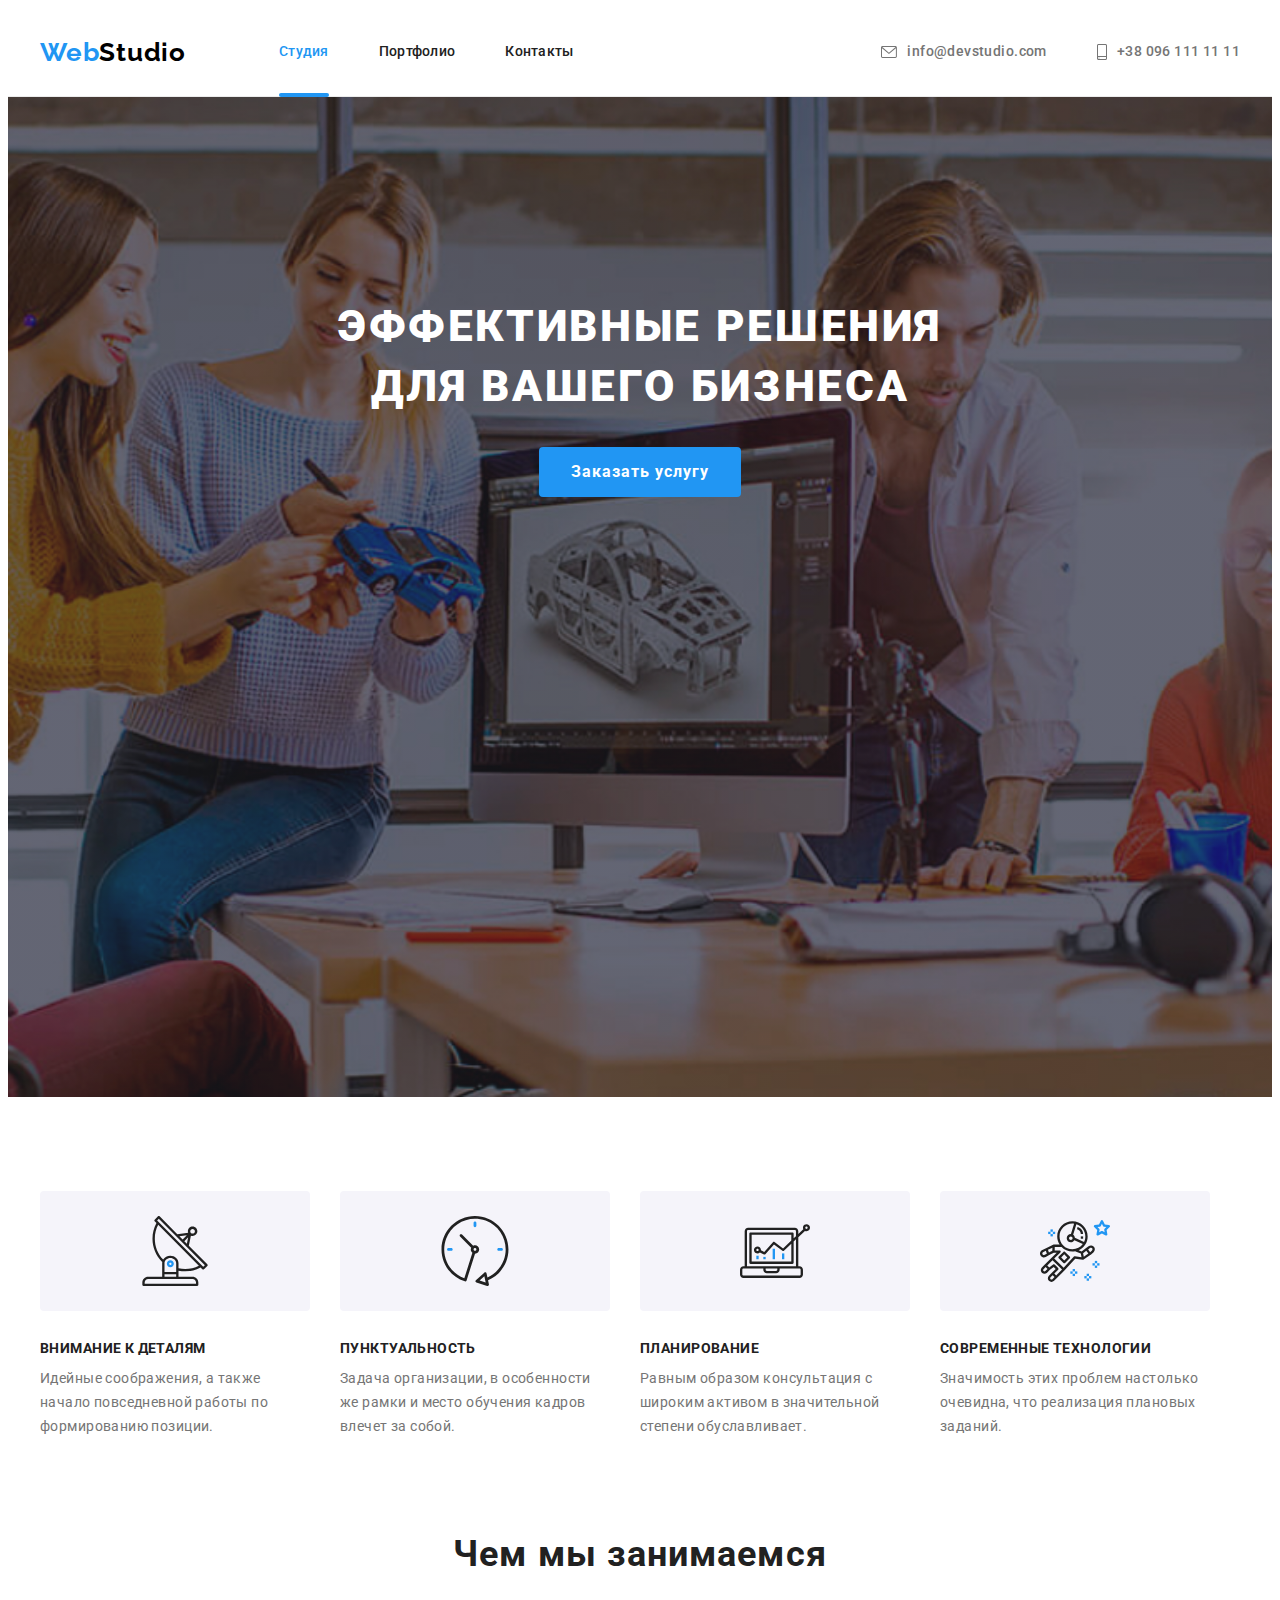
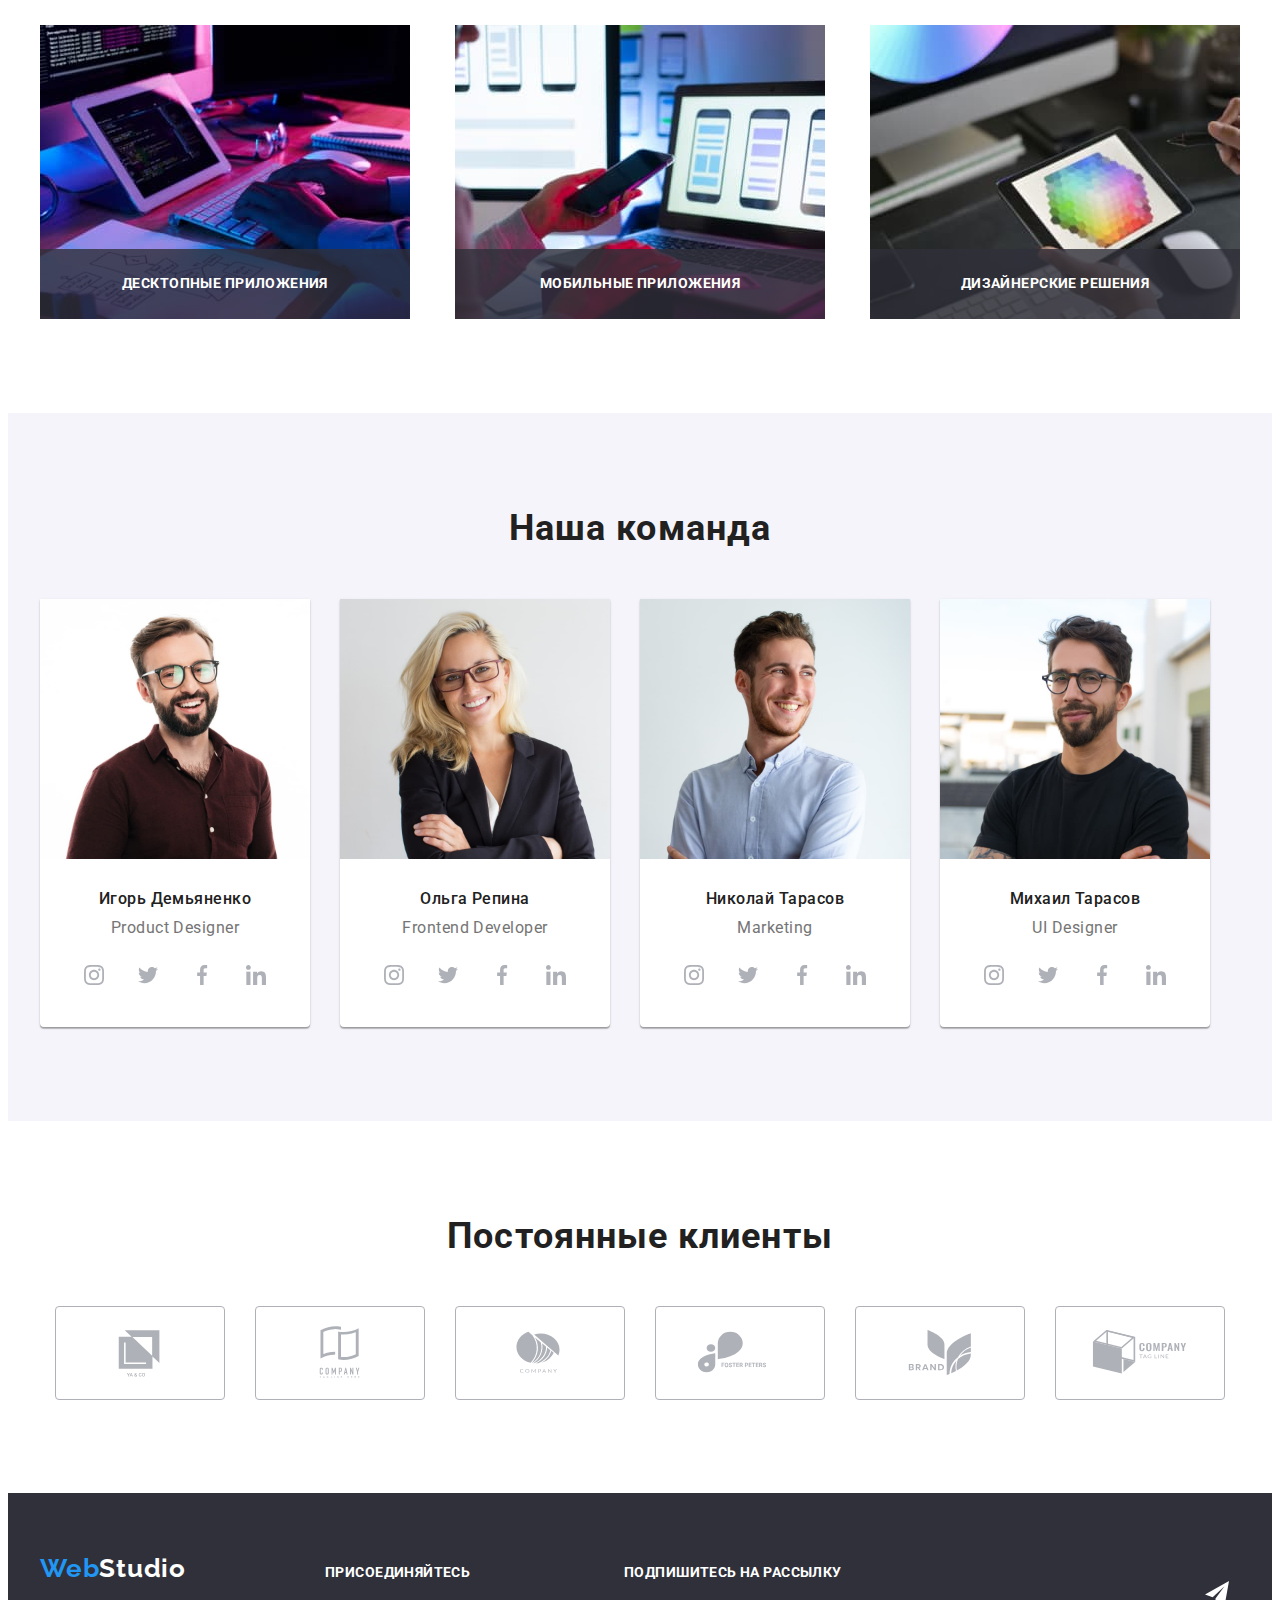
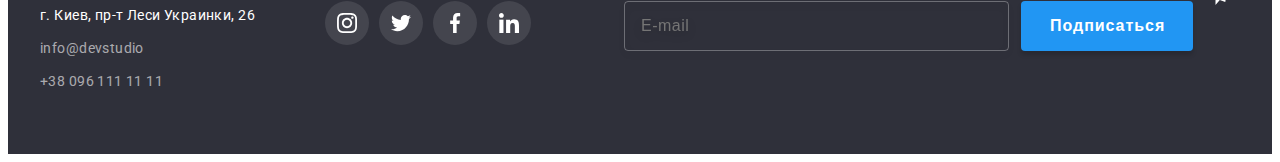
==== index.html @ ee9f7da3 "Adds footer subscribe" ====
<!DOCTYPE html>
<html lang="en">

<head>
  <meta charset="UTF-8" />
  <meta http-equiv="X-UA-Compatible" content="IE=edge" />
  <meta name="viewport" content="width=device-width, initial-scale=1.0" />
  <title>Document</title>
  <link rel="preconnect" href="https://fonts.googleapis.com" />
  <link rel="preconnect" href="https://fonts.gstatic.com" crossorigin />
  <link href="https://fonts.googleapis.com/css2?family=Raleway:wght@700&family=Roboto:wght@400;500;700;900&display=swap"
    rel="stylesheet" />
  <link rel="stylesheet" href="https://cdnjs.cloudflare.com/ajax/libs/modern-normalize/1.1.0/modern-normalize.min.css"
    integrity="sha512-wpPYUAdjBVSE4KJnH1VR1HeZfpl1ub8YT/NKx4PuQ5NmX2tKuGu6U/JRp5y+Y8XG2tV+wKQpNHVUX03MfMFn9Q=="
    crossorigin="anonymous" referrerpolicy="no-referrer" />
  <link rel="stylesheet" href="./css/styles.css" />
</head>

<body>
  <!--Шапка сайта-->

  <header class="heder">
    <div class="container heder-container">
      <nav class="navigation">
        <a class="logo" href="./index.html"><span class="text-web">Web</span>Studio</a>
        <ul class="heder-nav">
          <li class="heder-nav-item"><a href="" class="link current">Студия</a></li>
          <li class="heder-nav-item"><a href="./portfolio.html" class="link">Портфолио</a></li>
          <li class="heder-nav-item"><a href="" class="link">Контакты</a></li>
        </ul>
      </nav>
      <div class="heder-contacts">
        <ul class="heder-nav-link">
          <li class="heder-nav-contacts">
            <a href="mailto:info@devstudio" class="heder-link-contacts">
              <svg class="heder-contacts-icon" width="16" height="12">
                <use href="images/icons.svg#icon-envelope"></use>
              </svg>
              info@devstudio.com</a>
          </li>
          <li class="heder-nav-contacts">
            <a href="tel:+380961111111" class="heder-link-contacts">
              <svg class="heder-contacts-icon" width="10" height="16">
                <use href="images/icons.svg#icon-smartphone"></use>
              </svg>
              +38 096 111 11 11</a>
          </li>
        </ul>
      </div>
    </div>
  </header>

  <!--Герой-->

  <main>
    <section class="hero">
      <div class="container">
        <h1 class="hero-title">
          Эффективные решения <br />
          для вашего бизнеса
        </h1>
        <button data-modal-open type="button" class="button-primery">Заказать услугу</button>
      </div>
    </section>

    <!--Преимущества-->

    <section class="benefits section">
      <div class="container benefits-container">
        <h2 class="visually-hidden">Наши преимущества</h2>
        <ul class="benefits-list">
          <li class="benefits-item">
            <div class="benefits-content">
              <svg class="icon" width="70" height="70">
                <use href="images/icons.svg#icon-antenna"></use>
              </svg>
            </div>
            <h3 class="benefits-title">Внимание к деталям</h3>
            <p class="benefits-item-text">
              Идейные соображения, а также начало повседневной работы по формированию позиции.
            </p>
          </li>
          <li class="benefits-item">
            <div class="benefits-content">
              <svg class="icon" width="70" height="70">
                <use href="images/icons.svg#icon-clock"></use>
              </svg>
            </div>
            <h3 class="benefits-title">Пунктуальность</h3>
            <p class="benefits-item-text">
              Задача организации, в особенности же рамки и место обучения кадров влечет за собой.
            </p>
          </li>
          <li class="benefits-item">
            <div class="benefits-content">
              <svg class="icon" width="70" height="70">
                <use href="images/icons.svg#icon-diagram"></use>
              </svg>
            </div>
            <h3 class="benefits-title">Планирование</h3>
            <p class="benefits-item-text">
              Равным образом консультация с широким активом в значительной степени обуславливает.
            </p>
          </li>
          <li class="benefits-item">
            <div class="benefits-content">
              <svg class="icon" width="70" height="70">
                <use href="images/icons.svg#icon-astronaut"></use>
              </svg>
            </div>
            <h3 class="benefits-title">Современные технологии</h3>
            <p class="benefits-item-text">
              Значимость этих проблем настолько очевидна, что реализация плановых заданий.
            </p>
          </li>
        </ul>
      </div>
    </section>

    <!--Чем мы занимаемся-->

    <section class="class section class-section">
      <div class="container">
        <h2 class="section-title">Чем мы занимаемся</h2>
        <ul class="class-list">
          <li class="class-img">
            <img src="./images/img-1.jpg" alt="image laptop" width="370" height="294" />
            <h3 class="class-caption-pictures">Десктопные приложения</h3>
          </li>
          <li class="class-img">
            <img src="./images/img-2.jpg" alt="image phone" width="370" height="294" />
            <h3 class="class-caption-pictures">Мобильные приложения</h3>
          </li>
          <li class="class-img">
            <img src="./images/img-3.jpg" alt="image tablet" width="370" height="294" />
            <h3 class="class-caption-pictures">Дизайнерские решения</h3>
          </li>
        </ul>
      </div>
    </section>

    <!--Наша команда-->

    <section class="team section">
      <div class="container">
        <h2 class="section-title">Наша команда</h2>
        <ul class="team-list">
          <li class="team-item">
            <img src="./images/igor.jpg" alt="igor-demyanenko" width="270" height="260" />
            <div class="team-item-content">
              <h3 class="team-title">Игорь Демьяненко</h3>
              <p class="team-caption" lang="en">Product Designer</p>
              <ul class="team-socials-list">
                <li class="team-socials-item">
                  <a href="" class="team-socials-link">
                    <svg class="team-social-icon" width="20" height="20">
                      <use href="images/icons.svg#icon-instagram"></use>
                    </svg>
                  </a>
                </li>
                <li class="team-socials-item">
                  <a href="" class="team-socials-link"><svg class="team-social-icon" width="20" height="20">
                      <use href="images/icons.svg#icon-twitter"></use>
                    </svg>
                  </a>
                </li>
                <li class="team-socials-item">
                  <a href="" class="team-socials-link"><svg class="team-social-icon" width="20" height="20">
                      <use href="images/icons.svg#icon-facebook"></use>
                    </svg>
                  </a>
                </li>
                <li class="team-socials-item">
                  <a href="" class="team-socials-link"><svg class="team-social-icon" width="20" height="20">
                      <use href="images/icons.svg#icon-linkedin"></use>
                    </svg>
                  </a>
                </li>
              </ul>
            </div>
          </li>
          <li class="team-item">
            <img src="./images/olga.jpg" alt="olga-repina" width="270" height="260" />
            <div class="team-item-content">
              <h3 class="team-title">Ольга Репина</h3>
              <p class="team-caption" lang="en">Frontend Developer</p>
              <ul class="team-socials-list">
                <li class="team-socials-item">
                  <a href="" class="team-socials-link">
                    <svg class="team-social-icon" width="20" height="20">
                      <use href="images/icons.svg#icon-instagram"></use>
                    </svg>
                  </a>
                </li>
                <li class="team-socials-item">
                  <a href="" class="team-socials-link"><svg class="team-social-icon" width="20" height="20">
                      <use href="images/icons.svg#icon-twitter"></use>
                    </svg>
                  </a>
                </li>
                <li class="team-socials-item">
                  <a href="" class="team-socials-link"><svg class="team-social-icon" width="20" height="20">
                      <use href="images/icons.svg#icon-facebook"></use>
                    </svg>
                  </a>
                </li>
                <li class="team-socials-item">
                  <a href="" class="team-socials-link"><svg class="team-social-icon" width="20" height="20">
                      <use href="images/icons.svg#icon-linkedin"></use>
                    </svg>
                  </a>
                </li>
              </ul>
            </div>
          </li>
          <li class="team-item">
            <img src="./images/nicolay.jpg" alt="nicolay-tarasov" width="270" height="260" />
            <div class="team-item-content">
              <h3 class="team-title">Николай Тарасов</h3>
              <p class="team-caption" lang="en">Marketing</p>
              <ul class="team-socials-list">
                <li class="team-socials-item">
                  <a href="" class="team-socials-link">
                    <svg class="team-social-icon" width="20" height="20">
                      <use href="images/icons.svg#icon-instagram"></use>
                    </svg>
                  </a>
                </li>
                <li class="team-socials-item">
                  <a href="" class="team-socials-link"><svg class="team-social-icon" width="20" height="20">
                      <use href="images/icons.svg#icon-twitter"></use>
                    </svg>
                  </a>
                </li>
                <li class="team-socials-item">
                  <a href="" class="team-socials-link"><svg class="team-social-icon" width="20" height="20">
                      <use href="images/icons.svg#icon-facebook"></use>
                    </svg>
                  </a>
                </li>
                <li class="team-socials-item">
                  <a href="" class="team-socials-link"><svg class="team-social-icon" width="20" height="20">
                      <use href="images/icons.svg#icon-linkedin"></use>
                    </svg>
                  </a>
                </li>
              </ul>
            </div>
          </li>
          <li class="team-item">
            <img src="./images/mihail.jpg" alt="mihail-tarasov" width="270" height="260" />
            <div class="team-item-content">
              <h3 class="team-title">Михаил Тарасов</h3>
              <p class="team-caption" lang="en">UI Designer</p>
              <ul class="team-socials-list">
                <li class="team-socials-item">
                  <a href="" class="team-socials-link">
                    <svg class="team-social-icon" width="20" height="20">
                      <use href="images/icons.svg#icon-instagram"></use>
                    </svg>
                  </a>
                </li>
                <li class="team-socials-item">
                  <a href="" class="team-socials-link"><svg class="team-social-icon" width="20" height="20">
                      <use href="images/icons.svg#icon-twitter"></use>
                    </svg>
                  </a>
                </li>
                <li class="team-socials-item">
                  <a href="" class="team-socials-link"><svg class="team-social-icon" width="20" height="20">
                      <use href="images/icons.svg#icon-facebook"></use>
                    </svg>
                  </a>
                </li>
                <li class="team-socials-item">
                  <a href="" class="team-socials-link"><svg class="team-social-icon" width="20" height="20">
                      <use href="images/icons.svg#icon-linkedin"></use>
                    </svg>
                  </a>
                </li>
              </ul>
            </div>
          </li>
        </ul>
      </div>
    </section>
  </main>

  <!-- Постоянные клиенты -->

  <section class="section clients">
    <div class="container">
      <h2 class="section-title">Постоянные клиенты</h2>
      <ul class="clients-list">
        <li class="clients-item">
          <a href="" class="clients-link"><svg class="clients-icon" width="106" height="60">
              <use href="images/icons.svg#icon-Logo-1"></use>
            </svg>
          </a>
        </li>
        <li class="clients-item">
          <a href="" class="clients-link"><svg class="clients-icon" width="106" height="60">
              <use href="images/icons.svg#icon-Logo-2"></use>
            </svg>
          </a>
        </li>
        <li class="clients-item">
          <a href="" class="clients-link"><svg class="clients-icon" width="106" height="60">
              <use href="images/icons.svg#icon-Logo-3"></use>
            </svg>
          </a>
        </li>
        <li class="clients-item">
          <a href="" class="clients-link"><svg class="clients-icon" width="106" height="60">
              <use href="images/icons.svg#icon-Logo-4"></use>
            </svg>
          </a>
        </li>
        <li class="clients-item">
          <a href="" class="clients-link"><svg class="clients-icon" width="106" height="60">
              <use href="images/icons.svg#icon-Logo-5"></use>
            </svg>
          </a>
        </li>
        <li class="clients-item">
          <a href="" class="clients-link"><svg class="clients-icon" width="106" height="60">
              <use href="images/icons.svg#icon-Logo-6"></use>
            </svg>
          </a>
        </li>
      </ul>
    </div>
  </section>

  <!--Подвал страницы-->

  <footer class="footer">
    <div class="container footer-container">
      <div class="footer-address">
        <a class="footer-logo" href="./index.html"><span class="footer-text-web">Web</span>Studio</a>
        <address class="address">
          <ul class="footer-contact">
            <li class="footer-item">
              <a href="https://www.google.com/maps/place/%D0%B1%D1%83%D0%BB.+%D0%9B%D0%B5%D1%81%D0%B8+%D0%A3%D0%BA%D1%80%D0%B0%D0%B8%D0%BD%D0%BA%D0%B8,+26,+%D0%9A%D0%B8%D0%B5%D0%B2,+02000/@50.4265807,30.5361971,17z/data=!3m1!4b1!4m5!3m4!1s0x40d4cf0e033ecbe9:0x57a4dffefec77da0!8m2!3d50.4265807!4d30.5383858"
                class="footer-link-maps">г. Киев, пр-т Леси Украинки, 26</a>
            </li>
            <li class="footer-item">
              <a href="mailto:info@devstudio" class="footer-link">info@devstudio</a>
            </li>
            <li class="footer-item">
              <a href="tel:+380961111111" class="footer-link">+38 096 111 11 11</a>
            </li>
          </ul>
        </address>
      </div>
      <div class="footer-sotials">
        <p class="footer-text-join">присоединяйтесь</p>
        <ul class="footer-socials-list">
          <li class="footer-socials-item">
            <a href="" class="footer-socials-link"><svg class="footer-social-icon" width="20" height="20">
                <use href="images/icons.svg#icon-instagram"></use>
              </svg>
            </a>
          </li>

          <li class="footer-socials-item">
            <a href="" class="footer-socials-link">
              <svg class="footer-social-icon" width="20" height="20">
                <use href="images/icons.svg#icon-twitter"></use>
              </svg>
            </a>
          </li>

          <li class="footer-socials-item">
            <a href="" class="footer-socials-link">
              <svg class="footer-social-icon" width="20" height="20">
                <use href="images/icons.svg#icon-facebook"></use>
              </svg>
            </a>
          </li>
          <li class="footer-socials-item">
            <a href="" class="footer-socials-link">
              <svg class="footer-social-icon" width="20" height="20">
                <use href="images/icons.svg#icon-linkedin"></use>
              </svg>
            </a>
          </li>
        </ul>
      </div>
      <form class="footer-form">
        <p class="footer-form-text">Подпишитесь на рассылку</p>
        <div class="foorer-subscribe">
          <input class="footer-input-mail" type="email" name="email" id="email" placeholder="E-mail">
          <button class="subscribe-button" type="submit">Подписаться</button>
          <svg class="icon-subscribe" width="24" height="24">
            <use href="./images/icons.svg#icon-subscribe"></use>
          </svg>
        </div>
      </form>
    </div>
  </footer>

  <!-- Модельное окно -->

  <div class="backgrop is-hidden" data-modal>
    <div class="modal">
      <button class="button-close" data-modal-close>
        <svg class="icon-close" width="11" height="11">
          <use href="images/icons.svg#icon-Vector"></use>
        </svg>
      </button>
      <form class="modal-form">
        <h3 class="modal-text">Оставьте свои данные, мы вам перезвоним</h3>
        <ul class="modal-form-list">
          <li class="modal-form-item">
            <label class="modal-label" for="name">Имя</label>
            <input class="modal-input" type="text" name="name" id="name" />
            <svg class="model-icon" width="12" height="12">
              <use href="./images/icons.svg#icon-person-black"></use>
            </svg>
          </li>

          <li class="modal-form-item">
            <label class="modal-label" for="tel">Телефон</label>
            <input class="modal-input" type="tel" name="tel" id="tel" />
            <svg class="model-icon" width="13" height="13">
              <use href="./images/icons.svg#icon-phone-black"></use>
            </svg>
          </li>

          <li class="modal-form-item">
            <label class="modal-label" for="mail">Почта</label>
            <input class="modal-input" type="email" name="meil" id="mail" />
            <svg class="model-icon" width="15" height="12">
              <use href="./images/icons.svg#icon-emeil-black"></use>
            </svg>
          </li>

          <li class="modal-form-item">
            <label class="modal-label" for="comment">Комментарий</label>
            <textarea class="model-comment" name="comment" id="comment" rows="4" placeholder="Введите текст"></textarea>
          </li>
        </ul>

        <input type="checkbox" name="agreement" id="agreement" />
        <label class="modal-label-agreement" for="agreement">Соглашаюсь с рассылкой и принимаю
          <a class="modal-link" href="">Условия договора</a>
        </label>

        <button class="modal-button-send" type="submit">Отправить</button>
      </form>
    </div>
  </div>



  <script src="./js/modal.js"></script>
</body>

</html>
---- css/styles.css ----
:root {
  --primary-text-color: #757575;
  --title-text-color: #212121;
  --accent-color: #2196f3;
  --primary-white-color: #ffffff;
  --secondary-background-color: #f5f4fa;
}

p,
h1,
h2,
h3,
h4,
h5,
h6 {
  margin: 0;
}

ul {
  margin: 0;
  padding: 0;
}

body {
  background-color: var(--primary-white-color);
  color: var(--title-text-color);

  font-family: 'Roboto', sans-serif;
  font-size: 14px;
  line-height: 1.71;
  letter-spacing: 0.03em;
}

ul {
  list-style: none;
}

img {
  display: block;
}

a {
  text-decoration: none;
}

.container {
  width: 1200px;
  padding-left: 15px;
  padding-right: 15px;
  margin: 0 auto;
}

.visually-hidden {
  position: absolute;
  white-space: nowrap;
  width: 1px;
  height: 1px;
  overflow: hidden;
  border: 0;
  padding: 0;
  clip: rect(0 0 0 0);
  clip-path: inset(50%);
  margin: -1px;
}

/* logo */

.logo {
  padding-top: 25px;
  padding-bottom: 24px;

  color: #000000;
  font-family: 'Raleway', cursive;
  font-weight: 700;
  font-size: 26px;
  line-height: 1.19;
  letter-spacing: 0.03em;
}
.text-web {
  color: var(--accent-color);
}

/* Heder */

.navigation {
  display: flex;
  align-items: center;
}

.heder {
  background-color: #ffffff;
  border-bottom: 1px solid #ececec;
}

.heder-container {
  display: flex;
  align-items: center;
}

.heder-link {
  display: flex;

  padding-top: 32px;
  padding-bottom: 32px;

  font-weight: 500;
  font-size: 14px;
  line-height: 1.14;
  letter-spacing: 0.02em;
  color: var(--primary-text-color);

  transition: color 250ms linear;
}

.heder-link:hover,
.heder-link:focus {
  color: var(--accent-color);
}

.heder-contacts {
  margin-left: auto;
}

.heder-nav-contacts {
  display: flex;
  justify-content: center;
  align-items: center;
}

.heder-nav-contacts + .heder-nav-contacts {
  margin-left: 50px;
}

.heder-link-contacts {
  font-weight: 500;
  display: flex;
  align-items: center;
  color: var(--primary-text-color);
  padding-top: 32px;
  padding-bottom: 32px;

  transition: color 250ms cubic-bezier(0.4, 0, 0.2, 1);
}

.heder-link-contacts:hover,
.heder-link-contacts:focus {
  color: var(--accent-color);
}

.heder-contacts-icon {
  margin-right: 10px;
  fill: currentColor;
  transition: color 250ms linear;
}

.heder-nav {
  display: flex;
  margin-left: 93px;
}

.heder-nav-link {
  display: flex;
}

.heder-nav-item + .heder-nav-item {
  margin-left: 50px;
}

.heder-nav .link {
  display: block;
  padding-top: 32px;
  padding-bottom: 32px;

  color: var(--title-text-color);
  font-weight: 500;
  font-size: 14px;
  line-height: 1.14;
  letter-spacing: 0.02em;

  transition: color 250ms cubic-bezier(0.4, 0, 0.2, 1);
}

.heder-nav .link:hover,
.heder-nav .link:focus {
  color: var(--accent-color);
}

.current::after {
  content: '';
  width: 100%;
  height: 4px;
  position: absolute;
  background-color: var(--accent-color);
  left: 0px;
  bottom: -5px;
  border-radius: 2px;
}

.heder-nav .link.current {
  color: var(--accent-color);
  position: relative;
}

/* Hero */

.hero {
  max-width: 1600px;
  height: 600px;
  margin-left: auto;
  margin-right: auto;
  background-color: #2f303a;
  background-image: linear-gradient(rgba(47, 48, 58, 0.4), rgba(47, 48, 58, 0.4)),
    url(../images/hero-bg.jpg);
  background-repeat: no-repeat;
  background-position: center;
  background-size: cover;

  text-align: center;
  padding-top: 200px;
  padding-bottom: 200px;
}

.hero-title {
  color: var(--primary-white-color);

  font-weight: 900;
  font-size: 44px;
  line-height: 1.36;
  text-align: center;
  letter-spacing: 0.06em;

  text-transform: uppercase;

  margin-bottom: 30px;
}

/* Section */

.section {
  padding-top: 94px;
  padding-bottom: 94px;
}

.benefits-container {
  display: flex;
  flex-wrap: 270px;
}

.benefits-list {
  display: flex;
  flex-wrap: wrap;
}

.benefits-title {
  color: var(--title-text-color);

  font-weight: 700;
  line-height: 1.14;
  font-size: 14px;
  text-transform: uppercase;

  margin-bottom: 10px;
  width: 270px;
}

.benefits-item {
  width: 270px;
}

.benefits-content {
  display: flex;
  margin-bottom: 30px;
  height: 120px;
  align-items: center;
  justify-content: center;
  background-color: var(--secondary-background-color);
  border-radius: 4px;
}

.benefits-item + .benefits-item {
  margin-left: 30px;
}

.benefits-item-text {
  color: var(--primary-text-color);

  font-size: 14px;
  line-height: 1.71;
  letter-spacing: 0.03em;
}

.section-title {
  color: var(--title-text-color);

  font-weight: 700;
  font-size: 36px;
  line-height: 1.17;
  text-align: center;
  letter-spacing: 0.03em;

  margin-bottom: 50px;
}

/* Class */

.class-section {
  padding-top: 0px;
}

.class-list {
  display: flex;
  justify-content: space-between;
}

.class-img {
  position: relative;
}

.class-img + .class-img {
  margin-left: 30px;
}

.class-caption-pictures {
  position: absolute;
  bottom: 0;
  color: var(--primary-white-color);
  text-transform: uppercase;
  height: 70px;
  display: flex;
  align-items: center;
  justify-content: center;
  width: 100%;
  background: rgba(47, 48, 58, 0.8);

  font-size: 14px;
  line-height: 1.14;
  letter-spacing: 0.03em;
}

/* Team */

.team {
  background-color: #f5f4fa;
}

.team-list {
  display: flex;
  flex-wrap: wrap;
  margin-left: -30px;
  margin-bottom: -30px;
}

.team-item {
  width: calc(100% / 4 -30px);
  margin-left: 30px;
  margin-bottom: 30px;

  background-color: white;
  text-align: center;
  box-shadow: 0px 1px 3px rgba(0, 0, 0, 0.12), 0px 1px 1px rgba(0, 0, 0, 0.14),
    0px 2px 1px rgba(0, 0, 0, 0.2);
  border-radius: 0px 0px 4px 4px;
}

.team-title {
  color: var(--title-text-color);

  font-weight: 500;
  font-size: 16px;
  line-height: 1.19;
  letter-spacing: 0.03em;

  margin-bottom: 10px;
}

.team-item-content {
  padding-top: 30px;
  padding-bottom: 30px;
}

.team-caption {
  color: var(--primary-text-color);
  font-size: 16px;
  line-height: 1.19;
  letter-spacing: 0.03em;
  margin-bottom: 16px;
}

.team-socials-list {
  display: flex;
  justify-content: center;
}

.team-socials-link {
  display: flex;
  width: 100%;
  height: 100%;
  background-color: var(--primary-white-color);
  border-radius: 50%;
  display: flex;
  align-items: center;
  justify-content: center;
  color: rgba(175, 177, 184, 1);

  transition: color 250ms cubic-bezier(0.4, 0, 0.2, 1),
    background-color 250ms cubic-bezier(0.4, 0, 0.2, 1);
}

.team-social-icon {
  fill: currentColor;
}

.team-socials-link:hover,
.team-socials-link:focus {
  background-color: var(--accent-color);
  color: var(--primary-white-color);
}

.team-socials-item {
  width: 44px;
  height: 44px;
}

.team-socials-item + .team-socials-item {
  margin-left: 10px;
}

/* Clients */

.clients-list {
  display: flex;
  justify-content: center;
}

.clients-item + .clients-item {
  margin-left: 30px;
}

.clients-item {
  display: flex;
  justify-content: center;
  align-items: center;
  width: 170px;
  height: 92px;
}

.clients-link {
  display: flex;
  justify-content: center;
  align-items: center;
  color: #afb1b8;
  width: 100%;
  height: 100%;
  border: 1px solid #afb1b8;
  border-radius: 4px;

  transition: color 250ms cubic-bezier(0.4, 0, 0.2, 1);
}

.clients-link:hover,
.clients-link:focus {
  color: var(--accent-color);
  border-color: var(--accent-color);
}

.clients-icon {
  fill: currentColor;
}

/* Button */

.button-primery {
  color: var(--primary-white-color);
  background-color: var(--accent-color);
  font-family: inherit;
  padding: 10px 32px;
  font-weight: 700;
  font-size: 16px;
  line-height: 1.87;
  text-align: center;
  letter-spacing: 0.06em;
  border: transparent;
  border-radius: 4px;

  cursor: pointer;
}

.button-portfolio {
  font-family: inherit;
  font-weight: 500;
  font-size: 16px;
  line-height: 1.62;
  letter-spacing: 0.03em;
  padding: 6px 22px;

  /* min-width: 73px; */
  background: #f5f4fa;

  border: transparent;
  border-radius: 4px;

  cursor: pointer;
  transition: color 250ms cubic-bezier(0.4, 0, 0.2, 1),
    background-color 250ms cubic-bezier(0.4, 0, 0.2, 1),
    box-shadow 250ms cubic-bezier(0.4, 0, 0.2, 1);
}

.button-portfolio:hover,
.button-portfolio:focus {
  color: var(--primary-white-color);
  background-color: var(--accent-color);
  box-shadow: 0px 3px 1px rgba(0, 0, 0, 0.1), 0px 1px 2px rgba(0, 0, 0, 0.08),
    0px 2px 2px rgba(0, 0, 0, 0.12);
  border-radius: 4px;
}

/* Portfolio */

.portfolio-content {
  background: #ffffff;
  border: 1px solid #eeeeee;
}

.portfolio-list-button {
  display: flex;
  justify-content: center;
  margin-bottom: 50px;
}

.portfolio-item-button {
  background: #f5f4fa;
  border-radius: 4px;
}

.portfolio-item-button + .portfolio-item-button {
  margin-left: 8px;
}

.portfolio-list {
  display: flex;
  margin-left: -30px;
  margin-bottom: -30px;
  flex-wrap: wrap;
}

.portfolio-list :nth-child(3n) {
  margin-right: 0;
}

.portfolio-item {
  flex-basis: calc((100% - 90px) / 3);
  margin-left: 30px;
  margin-bottom: 30px;
}

.portfolio-link:hover .portfolio-text,
.portfolio-link:focus .portfolio-text {
  transform: translateY(0);
}

.portfolio-wrap {
  position: relative;
  overflow: hidden;
}

.portfolio-text {
  position: absolute;
  top: 0;
  bottom: 0;
  font-size: 18px;
  line-height: 1.56;
  letter-spacing: 0.03em;
  color: #ffffff;
  background-color: rgba(33, 150, 243, 0.9);
  padding: 63px 24px;
  width: 370px;
  height: 100%;
  transform: translateY(100%);
  transition: transform 250ms cubic-bezier(0.4, 0, 0.2, 1);
}

.portfolio-link:hover,
.portfolio-link:focus {
  box-shadow: 0px 1px 1px rgba(0, 0, 0, 0.12), 0px 4px 4px rgba(0, 0, 0, 0.06),
    1px 4px 6px rgba(0, 0, 0, 0.16);
}

.portfolio-link {
  display: block;
  transition: color 250ms cubic-bezier(0.4, 0, 0.2, 1),
    box-shadow 250ms cubic-bezier(0.4, 0, 0.2, 1);
}

.img-content {
  padding: 20px 20px 24px 24px;
  border: 1px solid #eeeeee;
}

.portfolio-title {
  margin-bottom: 4px;

  font-weight: 700;
  font-size: 18px;
  line-height: 2;
  letter-spacing: 0.06em;

  color: var(--title-text-color);
}

.portfolio-caption {
  font-size: 16px;
  line-height: 1.87;
  letter-spacing: 0.03em;

  color: var(--primary-text-color);
}

/* Footer */

.footer {
  padding-top: 60px;
  padding-bottom: 60px;
  background-color: #2f303a;
}

.footer-container {
  display: flex;
  align-items: baseline;
}

.footer-logo {
  display: block;
  margin-bottom: 20px;

  font-family: 'Raleway', cursive;
  font-weight: 700;
  font-size: 26px;
  line-height: 1.19;
  letter-spacing: 0.03em;
  color: #ffffff;
}

.footer-text-web {
  color: var(--accent-color);
}

.address {
  font-style: normal;
}

.footer-item + .footer-item {
  margin-top: 9px;
}

.footer-link-maps {
  font-size: 14px;
  line-height: 1.71;
  letter-spacing: 0.03em;
  color: var(--primary-white-color);
}

.footer-link {
  font-size: 14px;
  line-height: 1.71;
  letter-spacing: 0.03em;
  color: rgba(255, 255, 255, 0.6);
}

.footer-text-join {
  font-weight: 700;
  font-size: 14px;
  line-height: 1.14;
  letter-spacing: 0.03em;
  color: var(--primary-white-color);
  text-transform: uppercase;
  margin-bottom: 20px;
}

.footer-sotials {
  margin-left: 70px;
}

.footer-socials-list {
  display: flex;
  justify-content: center;
}

.footer-socials-link {
  width: 44px;
  height: 44px;
  background-color: rgba(255, 255, 255, 0.1);
  border-radius: 50%;
  display: flex;
  align-items: center;
  justify-content: center;
  color: var(--primary-white-color);

  transition: color 250ms cubic-bezier(0.4, 0, 0.2, 1),
    background-color 250ms cubic-bezier(0.4, 0, 0.2, 1);
}

.footer-social-icon {
  fill: currentColor;
}

.footer-socials-link:hover,
.footer-socials-link:focus {
  background-color: var(--accent-color);
}

.footer-socials-item + .footer-socials-item {
  margin-left: 10px;
}

.footer-form {
  margin-left: 93px;
}

.footer-form-text {
  font-weight: bold;
  font-size: 14px;
  line-height: 1.14;
  letter-spacing: 0.03em;
  text-transform: uppercase;

  color: var(--primary-white-color);
}

.foorer-subscribe {
  display: flex;
}

.footer-input-mail {
  background-color: transparent;
  width: 385px;
  height: 50px;
  padding: 15px 16px;
  margin-top: 20px;
  margin-right: 12px;
  font-size: 16px;
  line-height: 1.25;
  display: flex;
  align-items: center;
  letter-spacing: 0.03em;
  color: rgba(255, 255, 255, 0.6);

  border: 1px solid rgba(255, 255, 255, 0.3);
  box-sizing: border-box;
  filter: drop-shadow(0px 4px 4px rgba(0, 0, 0, 0.15));
  border-radius: 4px;
}

.subscribe-button {
  display: flex;
  flex-direction: row;
  padding: 10px 28px 10px 29px;
  height: 50px;
  margin-top: 20px;
  font-weight: bold;
  font-size: 16px;
  line-height: 1.87;
  align-items: center;
  text-align: center;
  letter-spacing: 0.06em;
  cursor: pointer;
  border: 0;
  border-radius: 4px;
  color: var(--primary-white-color);
  background-color: var(--accent-color);
  box-shadow: 0px 4px 4px rgb(0 0 0 / 15%);
}

.icon-subscribe {
  margin-left: 12px;
  fill: var(--primary-white-color);
}

/* Model window */

.backgrop {
  position: fixed;
  top: 0;
  left: 0;
  width: 100vw;
  height: 100vh;
  background-color: rgba(0, 0, 0, 0.2);
  transition: opacity 250ms cubic-bezier(0.4, 0, 0.2, 1),
    visibility 250ms cubic-bezier(0.4, 0, 0.2, 1);
}

.is-hidden {
  opacity: 0;
  pointer-events: none;
  visibility: hidden;
}

.modal {
  position: absolute;
  top: 50%;
  left: 50%;
  transform: translate(-50%, -50%);

  min-height: 581px;
  min-width: 528px;

  background-color: #fff;
  border-radius: 4px;
}

.button-close {
  display: flex;
  width: 30px;
  height: 30px;
  border-radius: 50%;
  border: 1px solid rgba(0, 0, 0, 0.1);
  background-color: transparent;
  align-items: center;
  justify-content: center;
  margin: 0px;
  padding: 0px;

  position: absolute;
  top: 8px;
  right: 8px;

  cursor: pointer;
}

.form {
  display: block;
}

.modal-form {
  width: 528px;
  margin-left: auto;
  margin-right: auto;
  padding: 40px;
}

.modal-text {
  font-weight: bold;
  font-size: 20px;
  line-height: 1.15;
  text-align: center;
  letter-spacing: 0.03em;
  margin-bottom: 12px;
}

.modal-form-list {
  display: flex;
  flex-direction: column;
}

.modal-form-item {
  position: relative;
  display: flex;
  flex-direction: column;
  margin-bottom: 10px;
}

.modal-label {
  font-size: 12px;
  line-height: 1.17;
  letter-spacing: 0.01em;
  color: var(--primary-text-color);
  margin-bottom: 4px;
}

.modal-input {
  padding-left: 42px;
  height: 40px;
  border: 1px solid rgba(33, 33, 33, 0.2);
  box-sizing: border-box;
  border-radius: 4px;
}

.model-icon {
  position: absolute;
  display: block;
  transform: translateY(100%);
  bottom: 50%;
  left: 12px;
  width: 18px;
  height: 18px;
}

.model-comment {
  height: 120px;
  margin-bottom: 20px;
  padding: 12px 16px;
  font-size: 14px;
  line-height: 1.14;
  letter-spacing: 0.01em;
  border: 1px solid rgba(33, 33, 33, 0.2);
  box-sizing: border-box;
  border-radius: 4px;
  resize: none;
}

.modal-label-agreement {
  display: flex;
  margin-bottom: 30px;
  align-items: center;
  justify-content: center;
  font-size: 14px;
  line-height: 1.71;
  letter-spacing: 0.03em;
  color: var(--primary-text-color);
}

.modal-link {
  text-decoration-line: underline;
  color: var(--accent-color);
}

.modal-button-send {
  display: flex;
  padding: 10px 55px 10px 56px;
  margin-left: auto;
  margin-right: auto;
  font-family: inherit;
  font-weight: bold;
  font-size: 16px;
  line-height: 1.87;
  align-items: center;
  text-align: center;
  letter-spacing: 0.06em;
  border: 0;
  border-radius: 4px;
  cursor: pointer;
  color: var(--primary-white-color);
  background-color: #188ce8;
  box-shadow: 0px 1px 3px rgb(0 0 0 / 12%), 0px 1px 1px rgb(0 0 0 / 14%),
    0px 2px 1px rgb(0 0 0 / 20%);
}
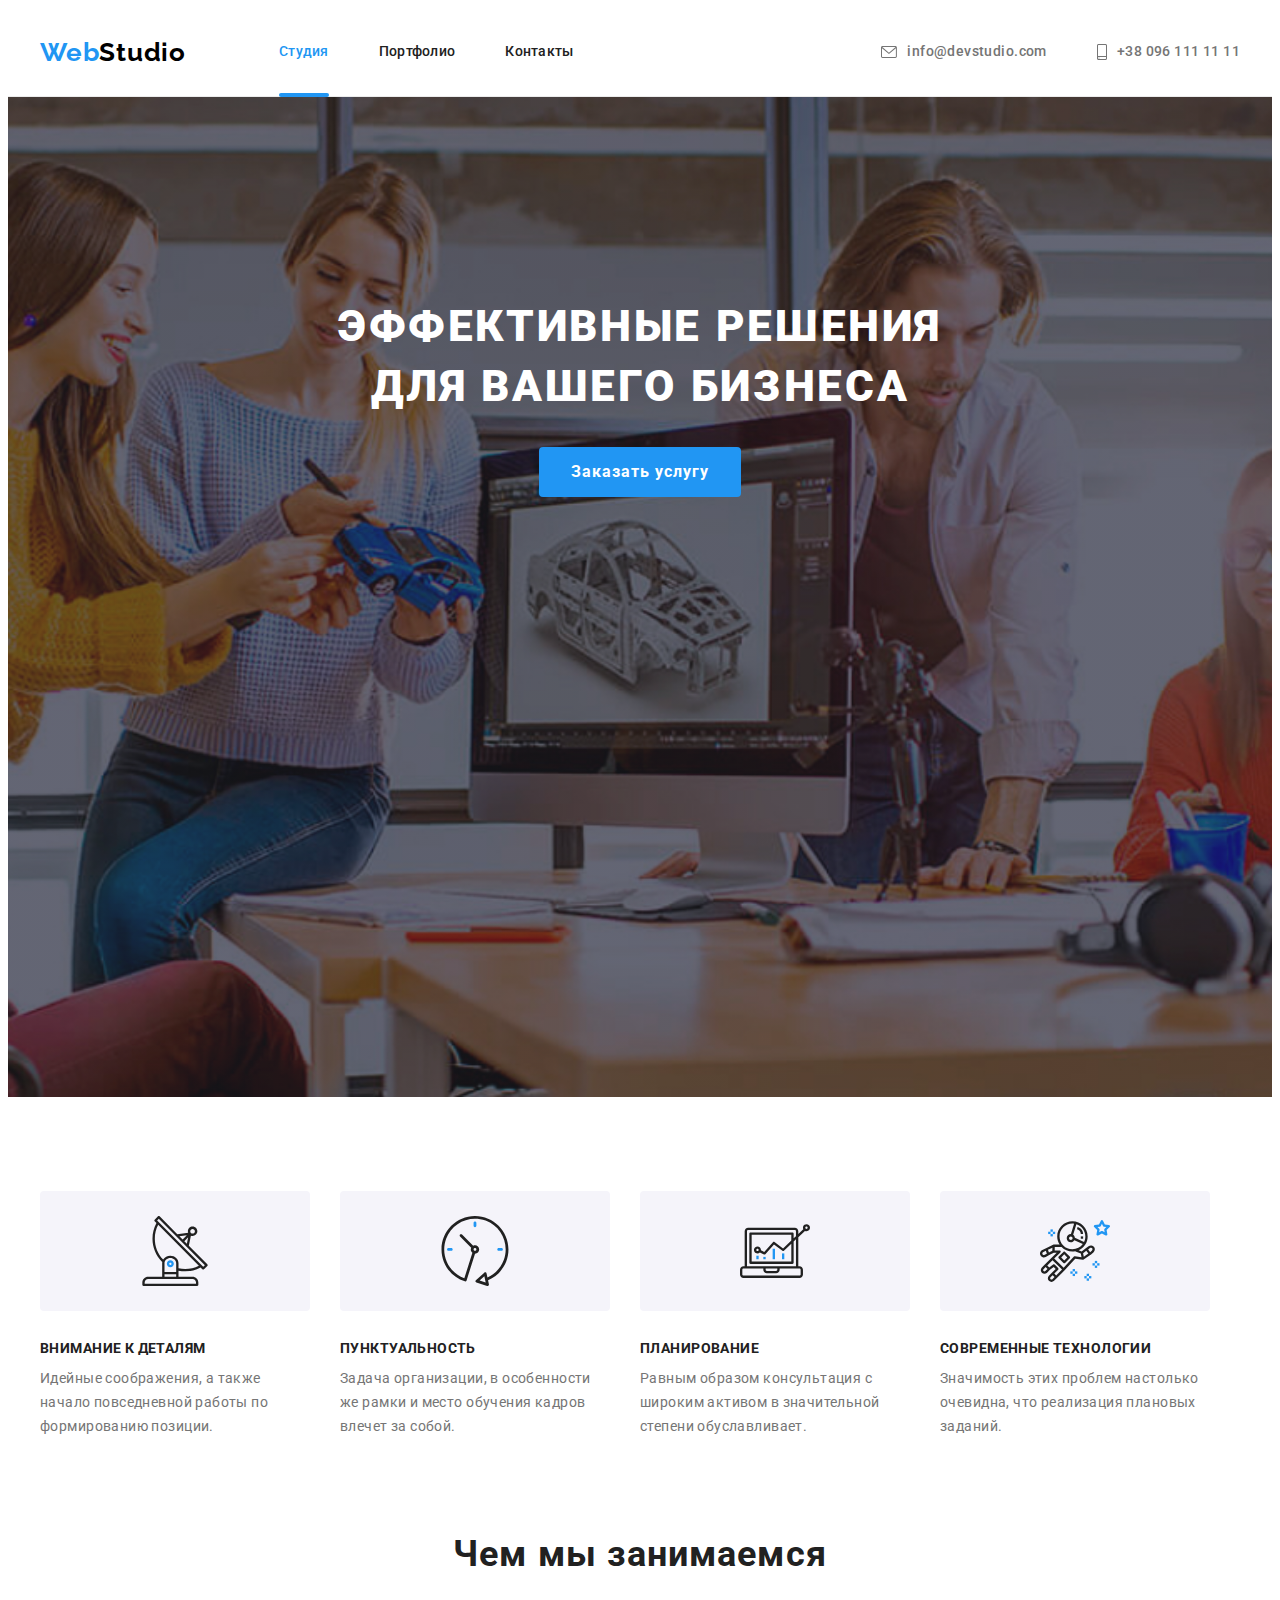
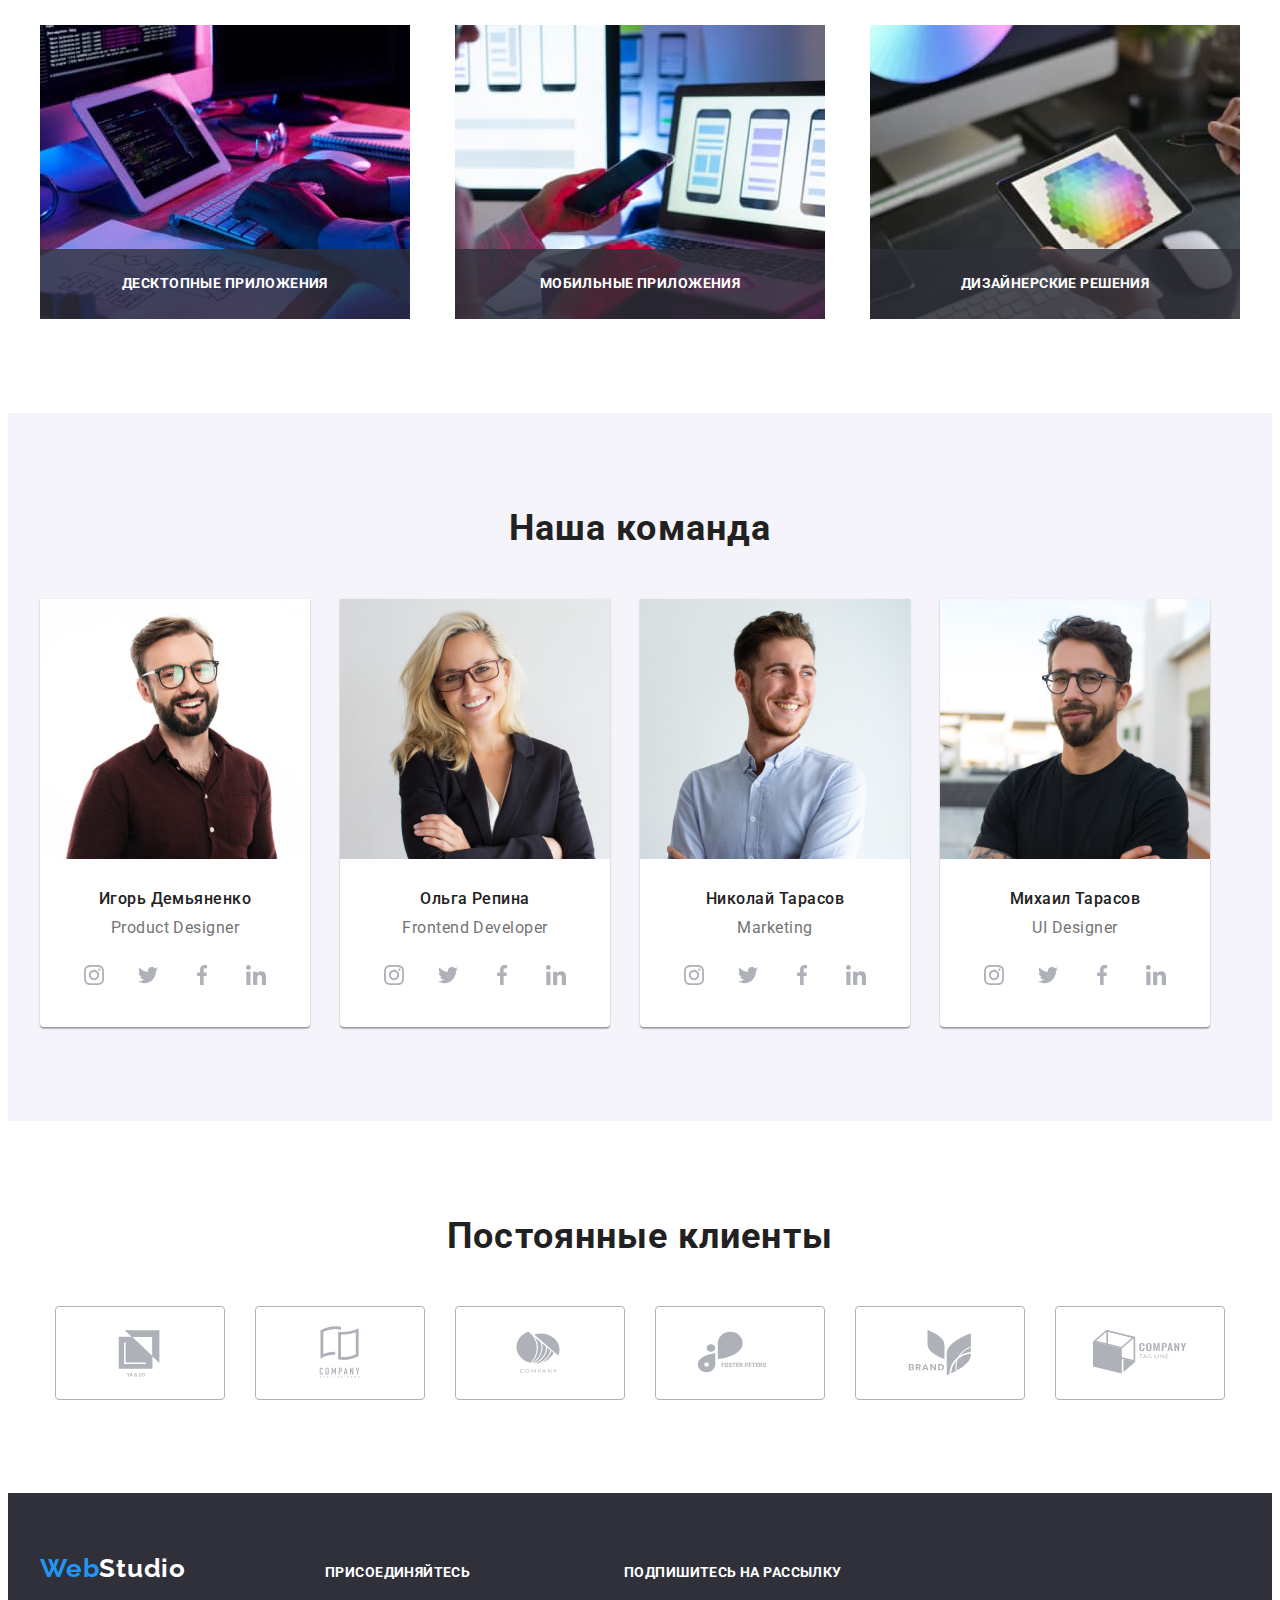
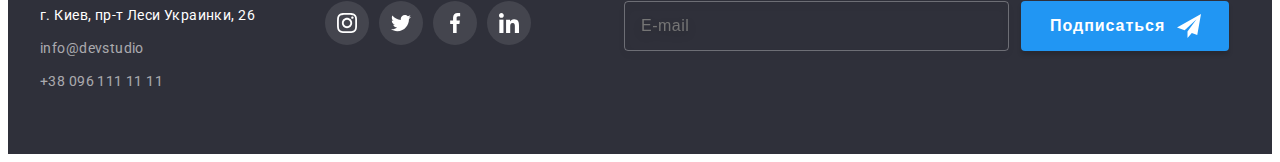
==== commit e2538223: "Добавляет цвет иконкам и бордеру в модельном окне" ====
--- a/index.html
+++ b/index.html
@@ -391,10 +391,11 @@
         <p class="footer-form-text">Подпишитесь на рассылку</p>
         <div class="foorer-subscribe">
           <input class="footer-input-mail" type="email" name="email" id="email" placeholder="E-mail">
-          <button class="subscribe-button" type="submit">Подписаться</button>
-          <svg class="icon-subscribe" width="24" height="24">
-            <use href="./images/icons.svg#icon-subscribe"></use>
-          </svg>
+          <button class="subscribe-button" type="submit">Подписаться
+            <svg class="icon-subscribe" width="24" height="24">
+              <use href="./images/icons.svg#icon-subscribe"></use>
+            </svg>
+          </button>
         </div>
       </form>
     </div>
@@ -415,7 +416,7 @@
           <li class="modal-form-item">
             <label class="modal-label" for="name">Имя</label>
             <input class="modal-input" type="text" name="name" id="name" />
-            <svg class="model-icon" width="12" height="12">
+            <svg class="modal-icon" width="12" height="12">
               <use href="./images/icons.svg#icon-person-black"></use>
             </svg>
           </li>
@@ -423,7 +424,7 @@
           <li class="modal-form-item">
             <label class="modal-label" for="tel">Телефон</label>
             <input class="modal-input" type="tel" name="tel" id="tel" />
-            <svg class="model-icon" width="13" height="13">
+            <svg class="modal-icon" width="13" height="13">
               <use href="./images/icons.svg#icon-phone-black"></use>
             </svg>
           </li>
@@ -431,14 +432,14 @@
           <li class="modal-form-item">
             <label class="modal-label" for="mail">Почта</label>
             <input class="modal-input" type="email" name="meil" id="mail" />
-            <svg class="model-icon" width="15" height="12">
+            <svg class="modal-icon" width="15" height="12">
               <use href="./images/icons.svg#icon-emeil-black"></use>
             </svg>
           </li>
 
           <li class="modal-form-item">
             <label class="modal-label" for="comment">Комментарий</label>
-            <textarea class="model-comment" name="comment" id="comment" rows="4" placeholder="Введите текст"></textarea>
+            <textarea class="modal-comment" name="comment" id="comment" rows="4" placeholder="Введите текст"></textarea>
           </li>
         </ul>
 
--- a/css/styles.css
+++ b/css/styles.css
@@ -493,7 +493,6 @@
   letter-spacing: 0.03em;
   padding: 6px 22px;
 
-  /* min-width: 73px; */
   background: #f5f4fa;
 
   border: transparent;
@@ -775,7 +774,7 @@
   fill: var(--primary-white-color);
 }
 
-/* Model window */
+/* Modal window */
 
 .backgrop {
   position: fixed;
@@ -826,11 +825,8 @@
   cursor: pointer;
 }
 
-.form {
+.modal-form {
   display: block;
-}
-
-.modal-form {
   width: 528px;
   margin-left: auto;
   margin-right: auto;
@@ -872,9 +868,19 @@
   border: 1px solid rgba(33, 33, 33, 0.2);
   box-sizing: border-box;
   border-radius: 4px;
-}
-
-.model-icon {
+  outline: none;
+}
+
+.modal-input:focus + .modal-icon {
+  fill: var(--accent-color);
+}
+
+.modal-input:focus-within,
+.modal-comment:focus-within {
+  border-color: var(--accent-color);
+}
+
+.modal-icon {
   position: absolute;
   display: block;
   transform: translateY(100%);
@@ -884,7 +890,8 @@
   height: 18px;
 }
 
-.model-comment {
+.modal-comment {
+  width: 100%;
   height: 120px;
   margin-bottom: 20px;
   padding: 12px 16px;
@@ -895,6 +902,7 @@
   box-sizing: border-box;
   border-radius: 4px;
   resize: none;
+  outline: none;
 }
 
 .modal-label-agreement {
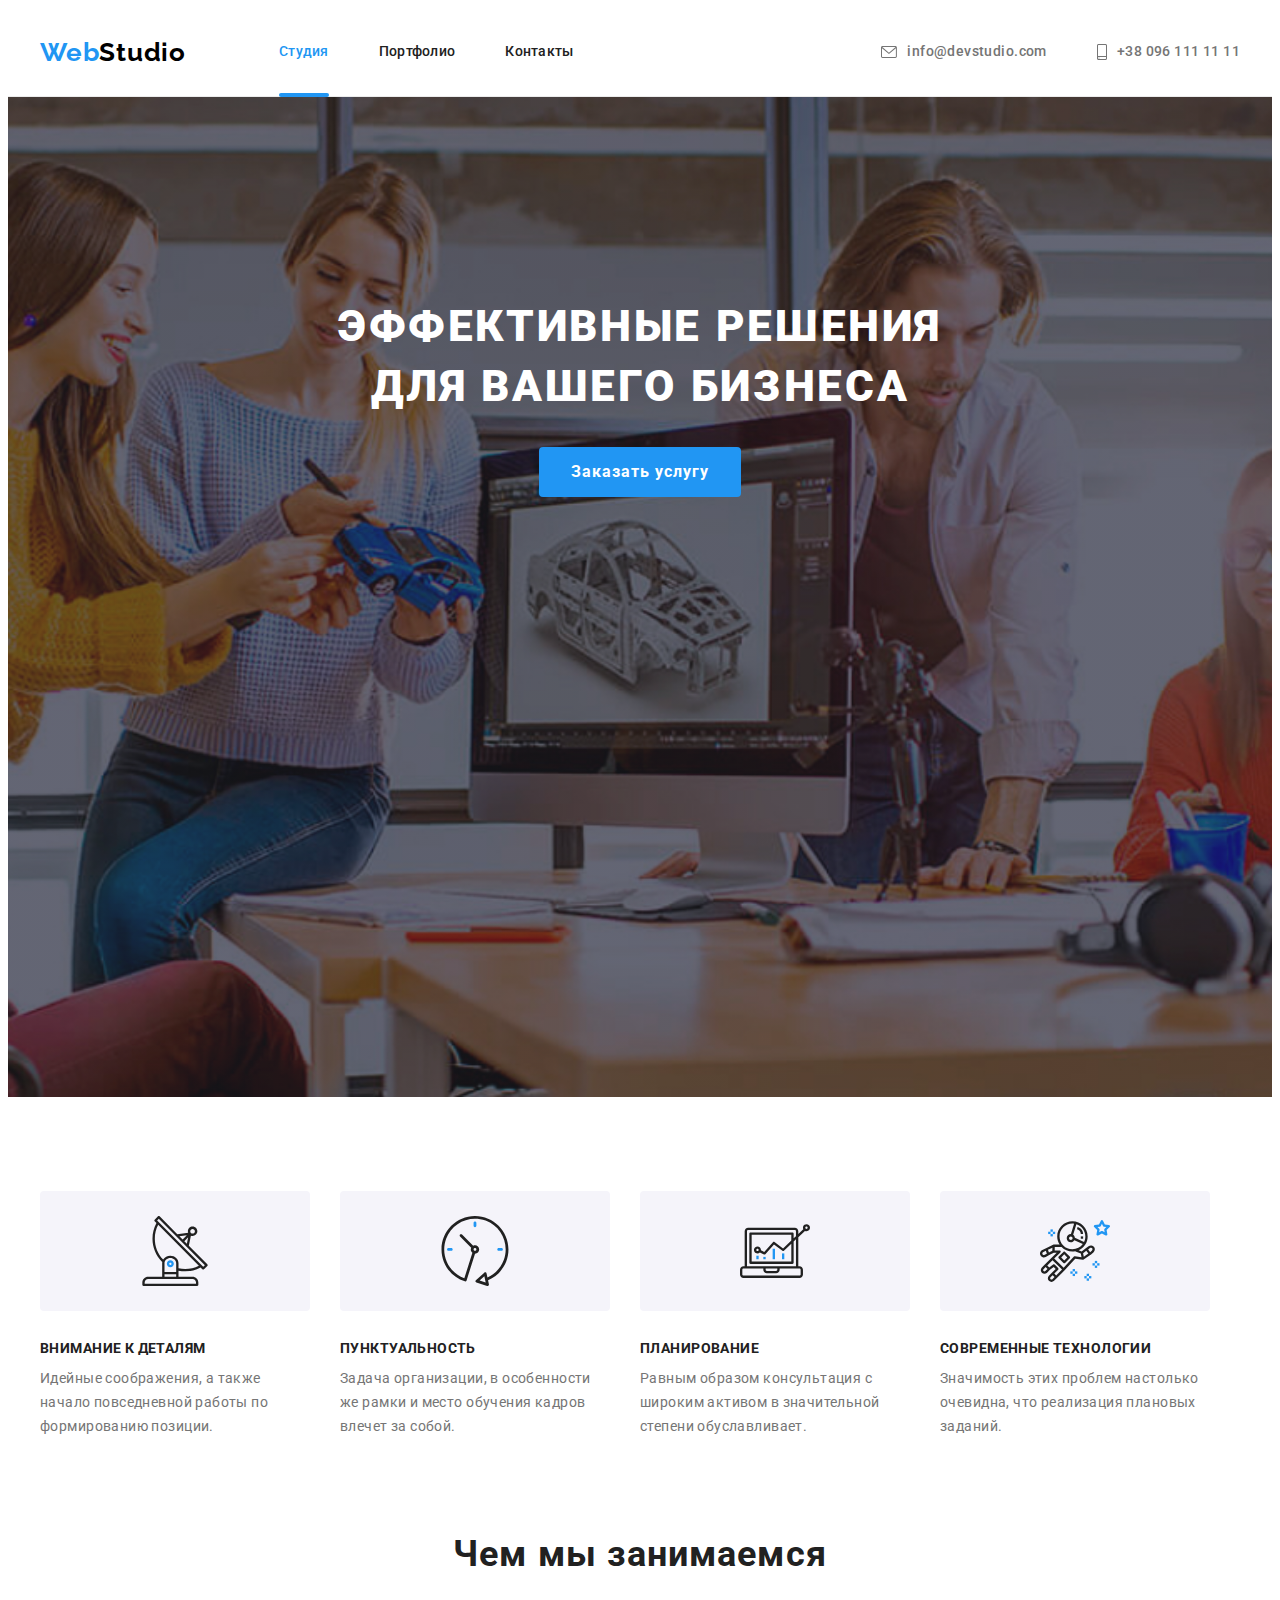
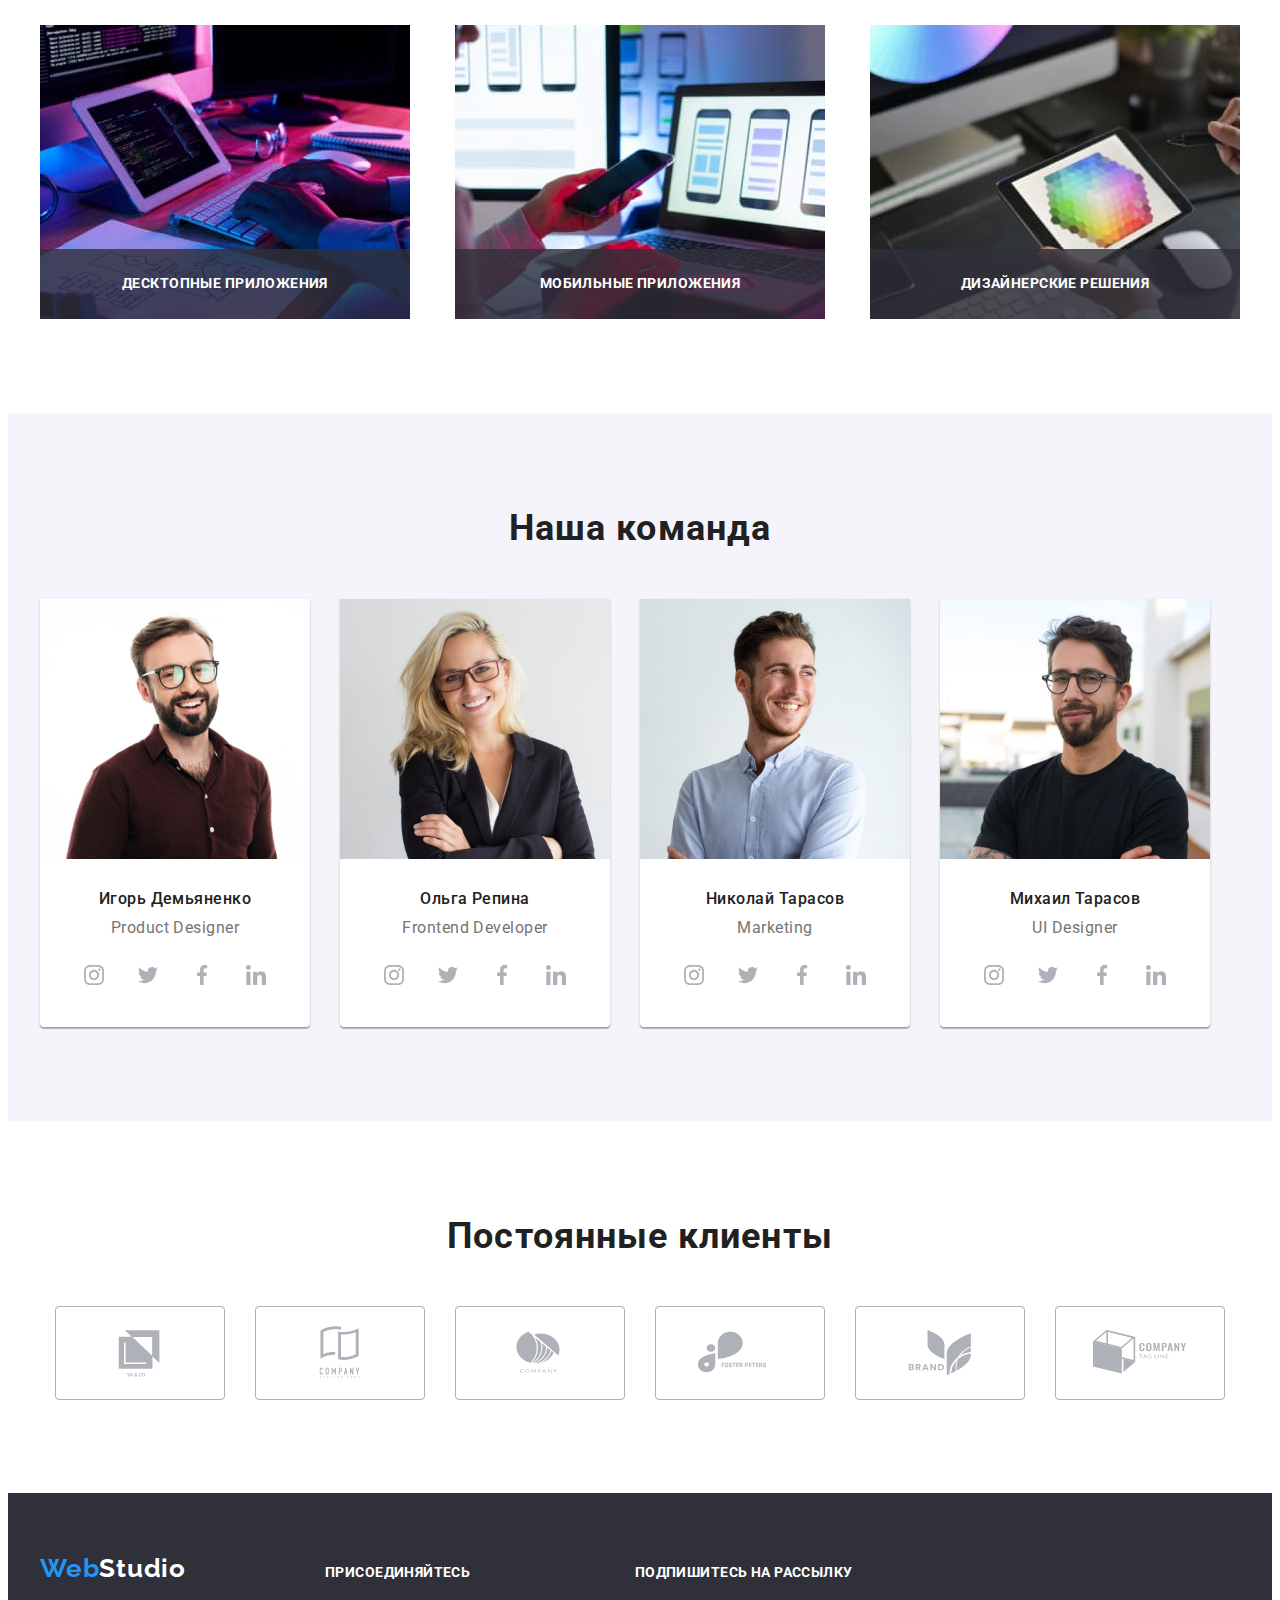
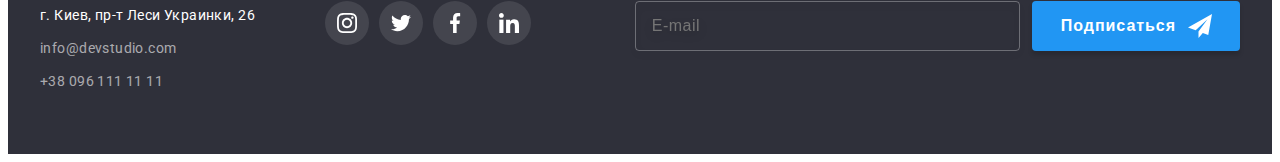
==== commit 18cd9baa: "correct footer in portfolio" ====
--- a/index.html
+++ b/index.html
@@ -345,7 +345,7 @@
                 class="footer-link-maps">г. Киев, пр-т Леси Украинки, 26</a>
             </li>
             <li class="footer-item">
-              <a href="mailto:info@devstudio" class="footer-link">info@devstudio</a>
+              <a href="mailto:info@devstudio" class="footer-link">info@devstudio.com</a>
             </li>
             <li class="footer-item">
               <a href="tel:+380961111111" class="footer-link">+38 096 111 11 11</a>
@@ -412,41 +412,49 @@
       </button>
       <form class="modal-form">
         <h3 class="modal-text">Оставьте свои данные, мы вам перезвоним</h3>
-        <ul class="modal-form-list">
-          <li class="modal-form-item">
-            <label class="modal-label" for="name">Имя</label>
-            <input class="modal-input" type="text" name="name" id="name" />
-            <svg class="modal-icon" width="12" height="12">
-              <use href="./images/icons.svg#icon-person-black"></use>
-            </svg>
-          </li>
-
-          <li class="modal-form-item">
-            <label class="modal-label" for="tel">Телефон</label>
-            <input class="modal-input" type="tel" name="tel" id="tel" />
-            <svg class="modal-icon" width="13" height="13">
-              <use href="./images/icons.svg#icon-phone-black"></use>
-            </svg>
-          </li>
-
-          <li class="modal-form-item">
-            <label class="modal-label" for="mail">Почта</label>
-            <input class="modal-input" type="email" name="meil" id="mail" />
-            <svg class="modal-icon" width="15" height="12">
-              <use href="./images/icons.svg#icon-emeil-black"></use>
-            </svg>
-          </li>
-
-          <li class="modal-form-item">
-            <label class="modal-label" for="comment">Комментарий</label>
-            <textarea class="modal-comment" name="comment" id="comment" rows="4" placeholder="Введите текст"></textarea>
-          </li>
-        </ul>
-
-        <input type="checkbox" name="agreement" id="agreement" />
-        <label class="modal-label-agreement" for="agreement">Соглашаюсь с рассылкой и принимаю
-          <a class="modal-link" href="">Условия договора</a>
-        </label>
+
+        <label class="modal-label" for="name">Имя</label>
+        <div class="modal-form-container">
+          <input class="modal-input" type="text" name="name" id="name" />
+          <svg class="modal-icon" width="18" height="18">
+            <use href="./images/icons.svg#icon-person-black"></use>
+          </svg>
+        </div>
+
+        <label class="modal-label" for="tel">Телефон</label>
+        <div class="modal-form-container">
+          <input class="modal-input" type="tel" name="tel" id="tel" />
+          <svg class="modal-icon" width="18" height="18">
+            <use href="./images/icons.svg#icon-phone-black"></use>
+          </svg>
+        </div>
+
+        <label class="modal-label" for="mail">Почта</label>
+        <div class="modal-form-container">
+          <input class="modal-input" type="email" name="meil" id="mail" />
+          <svg class="modal-icon" width="18" height="18">
+            <use href="./images/icons.svg#icon-email-black"></use>
+          </svg>
+        </div>
+
+        <label class="modal-label" for="comment">Комментарий</label>
+        <textarea class="modal-comment" name="comment" id="comment" rows="4" placeholder="Введите текст"></textarea>
+
+
+        <div class="modal-form-chekbox">
+          <input type="checkbox" class="modal-check visually-hidden" name="modal-check" id="modal-check" />
+          <label for="modal-check" class="modal-check-text">
+            <span>
+              <svg class="modal-check-icon" width="16" height="15">
+                <use href="./images/icons.svg#icon-check"></use>
+              </svg>
+            </span>
+            Соглашаюсь с рассылкой и принимаю
+            <a class="modal-link" href="">Условия договора</a>
+          </label>
+        </div>
+
+
 
         <button class="modal-button-send" type="submit">Отправить</button>
       </form>
--- a/css/styles.css
+++ b/css/styles.css
@@ -712,11 +712,12 @@
 }
 
 .footer-form {
-  margin-left: 93px;
+  margin-left: auto;
 }
 
 .footer-form-text {
-  font-weight: bold;
+  margin-bottom: 20px;
+  font-weight: 700;
   font-size: 14px;
   line-height: 1.14;
   letter-spacing: 0.03em;
@@ -734,7 +735,6 @@
   width: 385px;
   height: 50px;
   padding: 15px 16px;
-  margin-top: 20px;
   margin-right: 12px;
   font-size: 16px;
   line-height: 1.25;
@@ -754,7 +754,6 @@
   flex-direction: row;
   padding: 10px 28px 10px 29px;
   height: 50px;
-  margin-top: 20px;
   font-weight: bold;
   font-size: 16px;
   line-height: 1.87;
@@ -804,6 +803,8 @@
 
   background-color: #fff;
   border-radius: 4px;
+
+  transition: transform 250ms cubic-bezier(0.4, 0, 0.2, 1);
 }
 
 .button-close {
@@ -826,10 +827,12 @@
 }
 
 .modal-form {
-  display: block;
+  display: flex;
+  flex-direction: column;
   width: 528px;
   margin-left: auto;
   margin-right: auto;
+  margin-top: 12px;
   padding: 40px;
 }
 
@@ -842,16 +845,14 @@
   margin-bottom: 12px;
 }
 
-.modal-form-list {
-  display: flex;
+.modal-form-container {
+  position: relative;
+  margin-top: 4px;
   flex-direction: column;
 }
 
-.modal-form-item {
-  position: relative;
-  display: flex;
-  flex-direction: column;
-  margin-bottom: 10px;
+.modal-label:not(:first-child) {
+  margin-top: 10px;
 }
 
 .modal-label {
@@ -859,41 +860,46 @@
   line-height: 1.17;
   letter-spacing: 0.01em;
   color: var(--primary-text-color);
-  margin-bottom: 4px;
 }
 
 .modal-input {
-  padding-left: 42px;
+  width: 100%;
   height: 40px;
   border: 1px solid rgba(33, 33, 33, 0.2);
   box-sizing: border-box;
   border-radius: 4px;
   outline: none;
+  cursor: pointer;
+  transition: border 250ms cubic-bezier(0.4, 0, 0.2, 1);
+}
+
+.modal-input:focus,
+.modal-comment:focus {
+  border-color: var(--accent-color);
 }
 
 .modal-input:focus + .modal-icon {
   fill: var(--accent-color);
 }
 
-.modal-input:focus-within,
-.modal-comment:focus-within {
-  border-color: var(--accent-color);
-}
-
 .modal-icon {
   position: absolute;
-  display: block;
-  transform: translateY(100%);
-  bottom: 50%;
+  /* display: block; */
+  transform: translateY(-50%);
+  top: 50%;
   left: 12px;
-  width: 18px;
-  height: 18px;
+  /* width: 18px;
+  height: 18px; */
+  cursor: pointer;
+  transition: color 250ms cubic-bezier(0.4, 0, 0.2, 1);
 }
 
 .modal-comment {
   width: 100%;
   height: 120px;
+  display: block;
   margin-bottom: 20px;
+  margin-top: 4px;
   padding: 12px 16px;
   font-size: 14px;
   line-height: 1.14;
@@ -903,22 +909,53 @@
   border-radius: 4px;
   resize: none;
   outline: none;
-}
-
-.modal-label-agreement {
-  display: flex;
+  transition: border 250ms cubic-bezier(0.4, 0, 0.2, 1);
+}
+
+.modal-form-chekbox {
   margin-bottom: 30px;
-  align-items: center;
-  justify-content: center;
+}
+
+.modal-check-text {
+  display: flex;
+  justify-content: center;
+  align-items: center;
+  /* margin-bottom: 30px; */
   font-size: 14px;
   line-height: 1.71;
   letter-spacing: 0.03em;
   color: var(--primary-text-color);
+}
+
+.modal-check-text span {
+  width: 15px;
+  height: 16px;
+  border: 2px solid #000000;
+  border-radius: 2px;
+  margin-right: 9px;
+
+  display: flex;
+  align-items: center;
+  justify-content: center;
+}
+
+.modal-check-icon {
+  fill: transparent;
+}
+
+.modal-check:checked + .modal-check-text > span {
+  background-color: var(--accent-color);
+  border: none;
+}
+
+.modal-check:checked + .modal-check-text svg {
+  fill: var(--primary-white-color);
 }
 
 .modal-link {
   text-decoration-line: underline;
   color: var(--accent-color);
+  margin-left: 4px;
 }
 
 .modal-button-send {
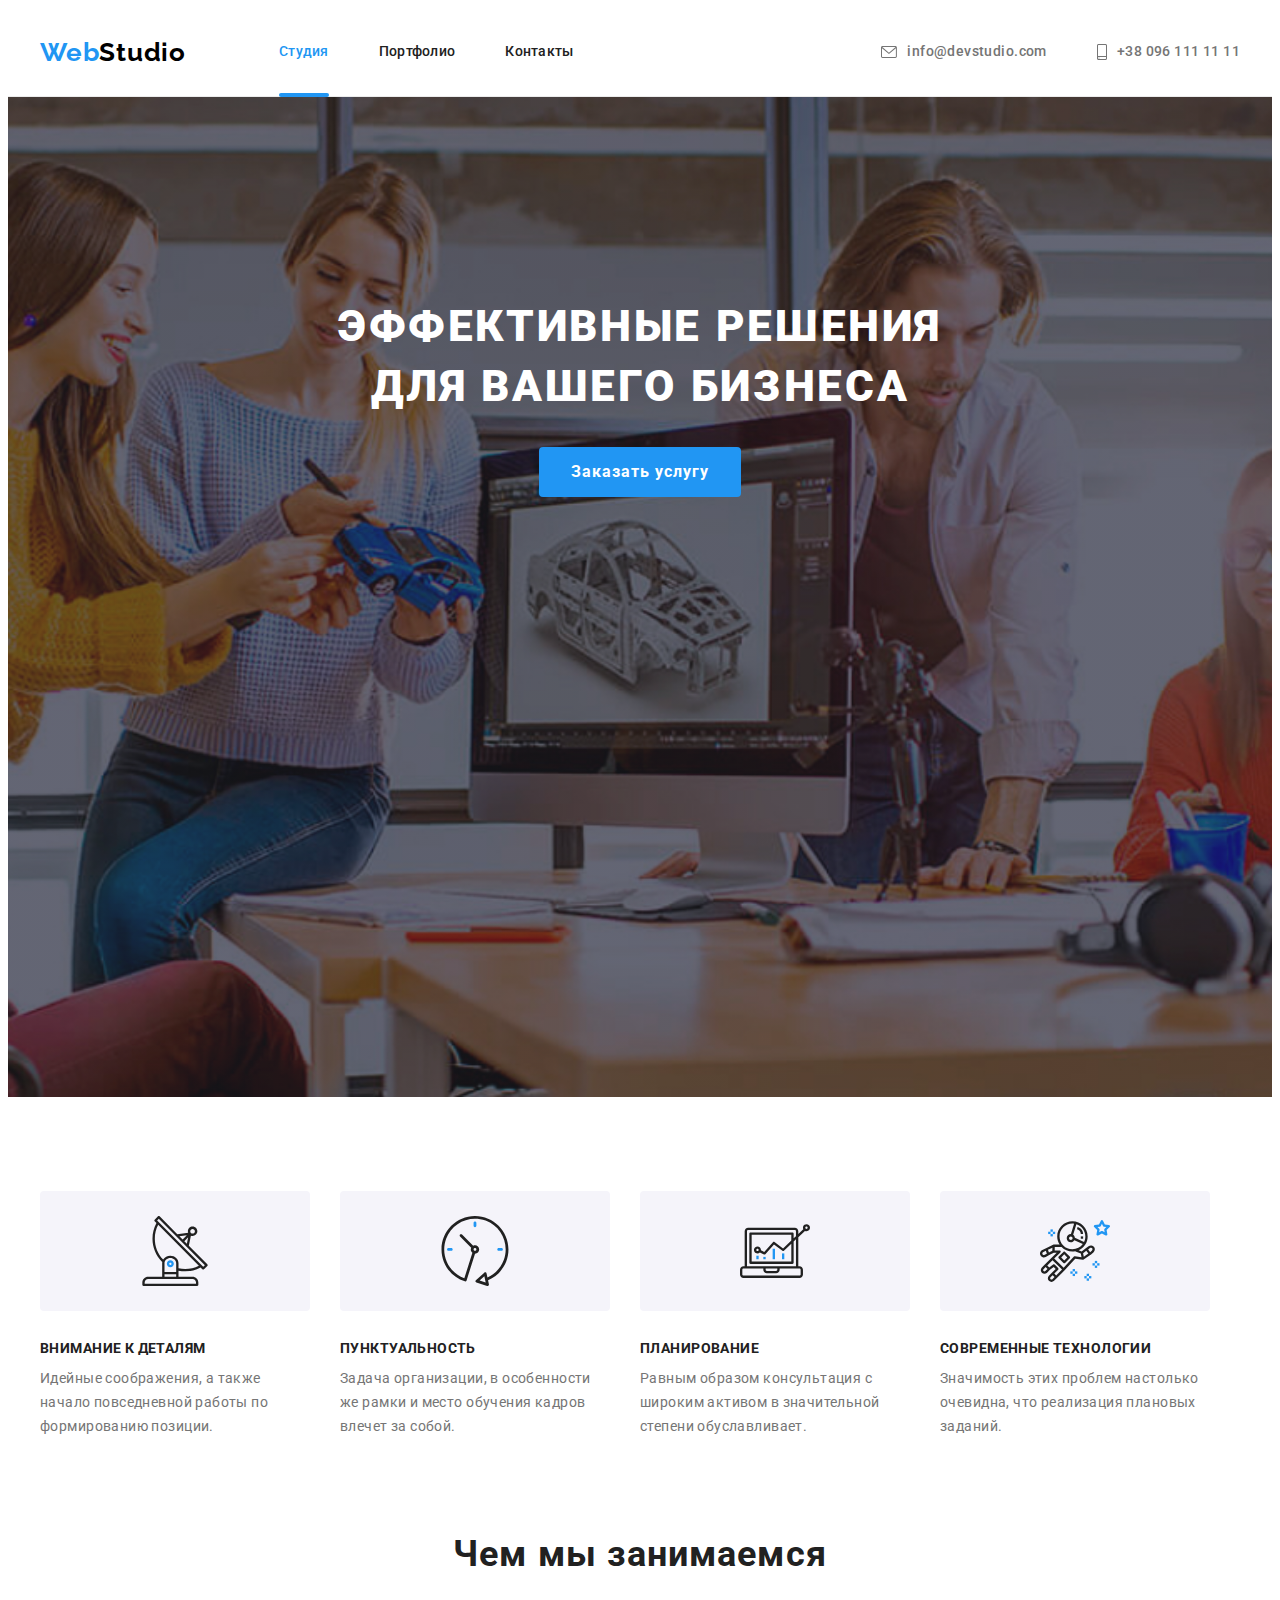
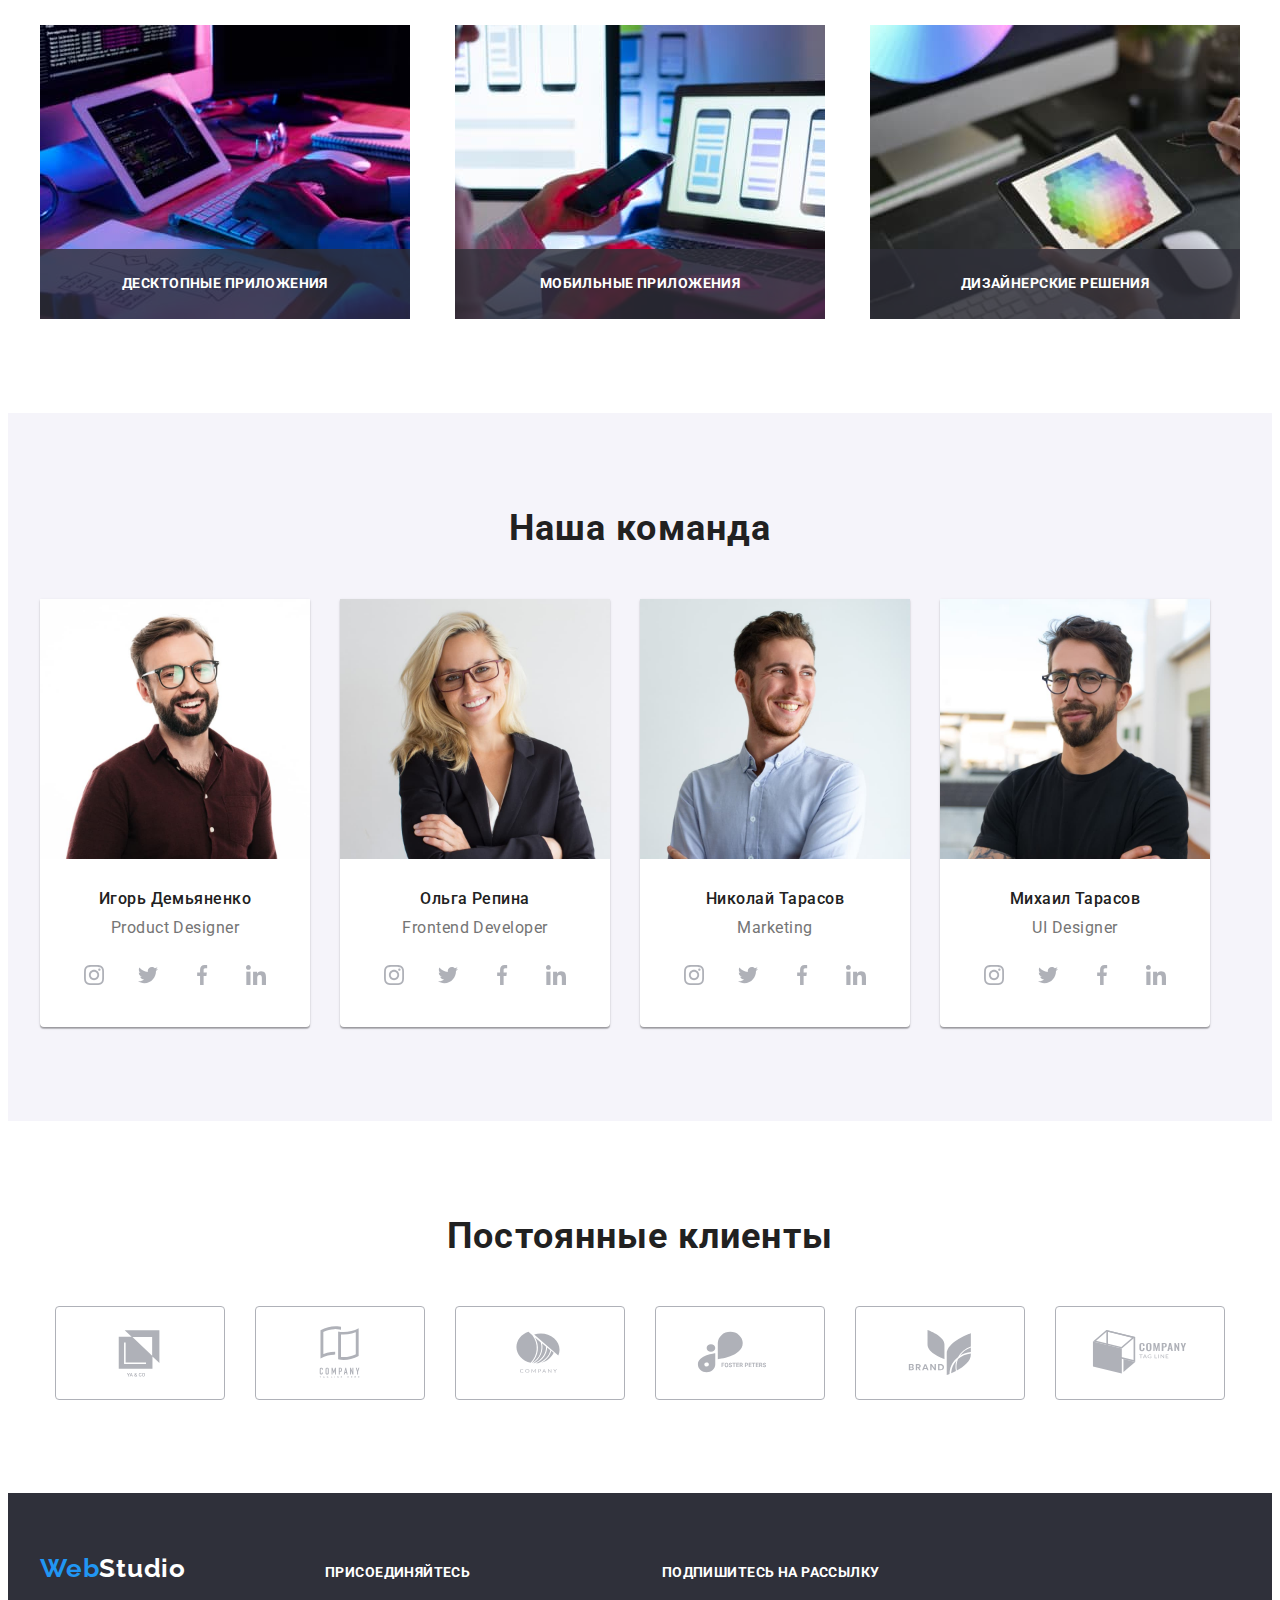
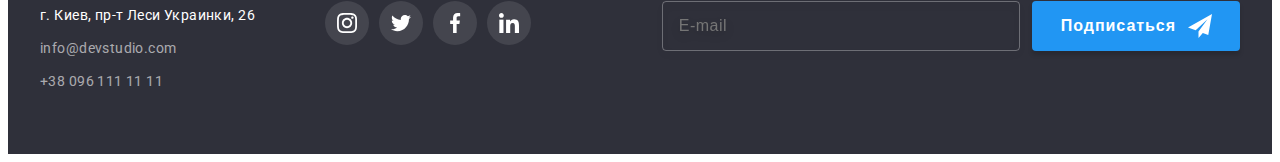
==== commit 9cff8116: "Final work #6" ====
--- a/index.html
+++ b/index.html
@@ -411,35 +411,41 @@
         </svg>
       </button>
       <form class="modal-form">
-        <h3 class="modal-text">Оставьте свои данные, мы вам перезвоним</h3>
-
-        <label class="modal-label" for="name">Имя</label>
+        <p class="modal-text">Оставьте свои данные, мы вам перезвоним</p>
         <div class="modal-form-container">
-          <input class="modal-input" type="text" name="name" id="name" />
-          <svg class="modal-icon" width="18" height="18">
-            <use href="./images/icons.svg#icon-person-black"></use>
-          </svg>
-        </div>
-
-        <label class="modal-label" for="tel">Телефон</label>
+          <label class="modal-label" for="name">Имя</label>
+          <div class="modal-input-svg">
+            <input class="modal-input" type="text" name="name" id="name" />
+            <svg class="modal-icon" width="18" height="18">
+              <use href="./images/icons.svg#icon-person-black"></use>
+            </svg>
+          </div>
+        </div>
+
         <div class="modal-form-container">
-          <input class="modal-input" type="tel" name="tel" id="tel" />
-          <svg class="modal-icon" width="18" height="18">
-            <use href="./images/icons.svg#icon-phone-black"></use>
-          </svg>
-        </div>
-
-        <label class="modal-label" for="mail">Почта</label>
+          <label class="modal-label" for="tel">Телефон</label>
+          <div class="modal-input-svg">
+            <input class="modal-input" type="tel" name="tel" id="tel" />
+            <svg class="modal-icon" width="18" height="18">
+              <use href="./images/icons.svg#icon-phone-black"></use>
+            </svg>
+          </div>
+        </div>
+
         <div class="modal-form-container">
-          <input class="modal-input" type="email" name="meil" id="mail" />
-          <svg class="modal-icon" width="18" height="18">
-            <use href="./images/icons.svg#icon-email-black"></use>
-          </svg>
-        </div>
-
-        <label class="modal-label" for="comment">Комментарий</label>
-        <textarea class="modal-comment" name="comment" id="comment" rows="4" placeholder="Введите текст"></textarea>
-
+          <label class="modal-label" for="mail">Почта</label>
+          <div class="modal-input-svg">
+            <input class="modal-input" type="email" name="meil" id="mail" />
+            <svg class="modal-icon" width="18" height="18">
+              <use href="./images/icons.svg#icon-email-black"></use>
+            </svg>
+          </div>
+        </div>
+
+        <div class="modal-comment-container">
+          <label class="modal-label" for="comment">Комментарий</label>
+          <textarea class="modal-comment" name="comment" id="comment" rows="4" placeholder="Введите текст"></textarea>
+        </div>
 
         <div class="modal-form-chekbox">
           <input type="checkbox" class="modal-check visually-hidden" name="modal-check" id="modal-check" />
--- a/css/styles.css
+++ b/css/styles.css
@@ -485,6 +485,11 @@
   cursor: pointer;
 }
 
+.button-primery:hover,
+.button-primery:focus {
+  background-color: rgba(24, 140, 232, 1);
+}
+
 .button-portfolio {
   font-family: inherit;
   font-weight: 500;
@@ -731,8 +736,7 @@
 }
 
 .footer-input-mail {
-  background-color: transparent;
-  width: 385px;
+  width: 358px;
   height: 50px;
   padding: 15px 16px;
   margin-right: 12px;
@@ -742,7 +746,7 @@
   align-items: center;
   letter-spacing: 0.03em;
   color: rgba(255, 255, 255, 0.6);
-
+  background-color: transparent;
   border: 1px solid rgba(255, 255, 255, 0.3);
   box-sizing: border-box;
   filter: drop-shadow(0px 4px 4px rgba(0, 0, 0, 0.15));
@@ -766,6 +770,11 @@
   color: var(--primary-white-color);
   background-color: var(--accent-color);
   box-shadow: 0px 4px 4px rgb(0 0 0 / 15%);
+}
+
+.subscribe-button:hover,
+.subscribe-button:focus {
+  background-color: #188ce8;
 }
 
 .icon-subscribe {
@@ -796,14 +805,16 @@
   position: absolute;
   top: 50%;
   left: 50%;
+  padding: 40px;
   transform: translate(-50%, -50%);
-
   min-height: 581px;
   min-width: 528px;
-
+  box-shadow: 0px 1px 3px rgb(0 0 0 / 12%), 0px 1px 1px rgb(0 0 0 / 14%),
+    0px 2px 1px rgb(0 0 0 / 20%);
+  border-radius: 4px;
   background-color: #fff;
   border-radius: 4px;
-
+  transform: translate(-50%, -50%) scale(1);
   transition: transform 250ms cubic-bezier(0.4, 0, 0.2, 1);
 }
 
@@ -826,51 +837,50 @@
   cursor: pointer;
 }
 
-.modal-form {
-  display: flex;
-  flex-direction: column;
-  width: 528px;
-  margin-left: auto;
-  margin-right: auto;
-  margin-top: 12px;
-  padding: 40px;
+.button-close:hover,
+.button-close:focus {
+  fill: var(--accent-color);
 }
 
 .modal-text {
-  font-weight: bold;
+  font-weight: 700;
   font-size: 20px;
   line-height: 1.15;
   text-align: center;
   letter-spacing: 0.03em;
   margin-bottom: 12px;
+  color: var(--title-text-color);
 }
 
 .modal-form-container {
-  position: relative;
-  margin-top: 4px;
-  flex-direction: column;
-}
-
-.modal-label:not(:first-child) {
-  margin-top: 10px;
+  margin-bottom: 10px;
 }
 
 .modal-label {
+  display: block;
+  margin-bottom: 4px;
   font-size: 12px;
   line-height: 1.17;
   letter-spacing: 0.01em;
   color: var(--primary-text-color);
 }
 
+.modal-input-svg {
+  position: relative;
+}
+
 .modal-input {
   width: 100%;
   height: 40px;
+  padding-left: 42px;
+  font-size: 16px;
   border: 1px solid rgba(33, 33, 33, 0.2);
   box-sizing: border-box;
   border-radius: 4px;
   outline: none;
   cursor: pointer;
-  transition: border 250ms cubic-bezier(0.4, 0, 0.2, 1);
+  background-color: transparent;
+  transition: border-color 250ms cubic-bezier(0.4, 0, 0.2, 1);
 }
 
 .modal-input:focus,
@@ -884,14 +894,15 @@
 
 .modal-icon {
   position: absolute;
-  /* display: block; */
   transform: translateY(-50%);
   top: 50%;
   left: 12px;
-  /* width: 18px;
-  height: 18px; */
   cursor: pointer;
-  transition: color 250ms cubic-bezier(0.4, 0, 0.2, 1);
+  transition: fill 250ms cubic-bezier(0.4, 0, 0.2, 1);
+}
+
+.modal-comment-container {
+  margin-bottom: 20px;
 }
 
 .modal-comment {
@@ -904,6 +915,7 @@
   font-size: 14px;
   line-height: 1.14;
   letter-spacing: 0.01em;
+  background-color: transparent;
   border: 1px solid rgba(33, 33, 33, 0.2);
   box-sizing: border-box;
   border-radius: 4px;
